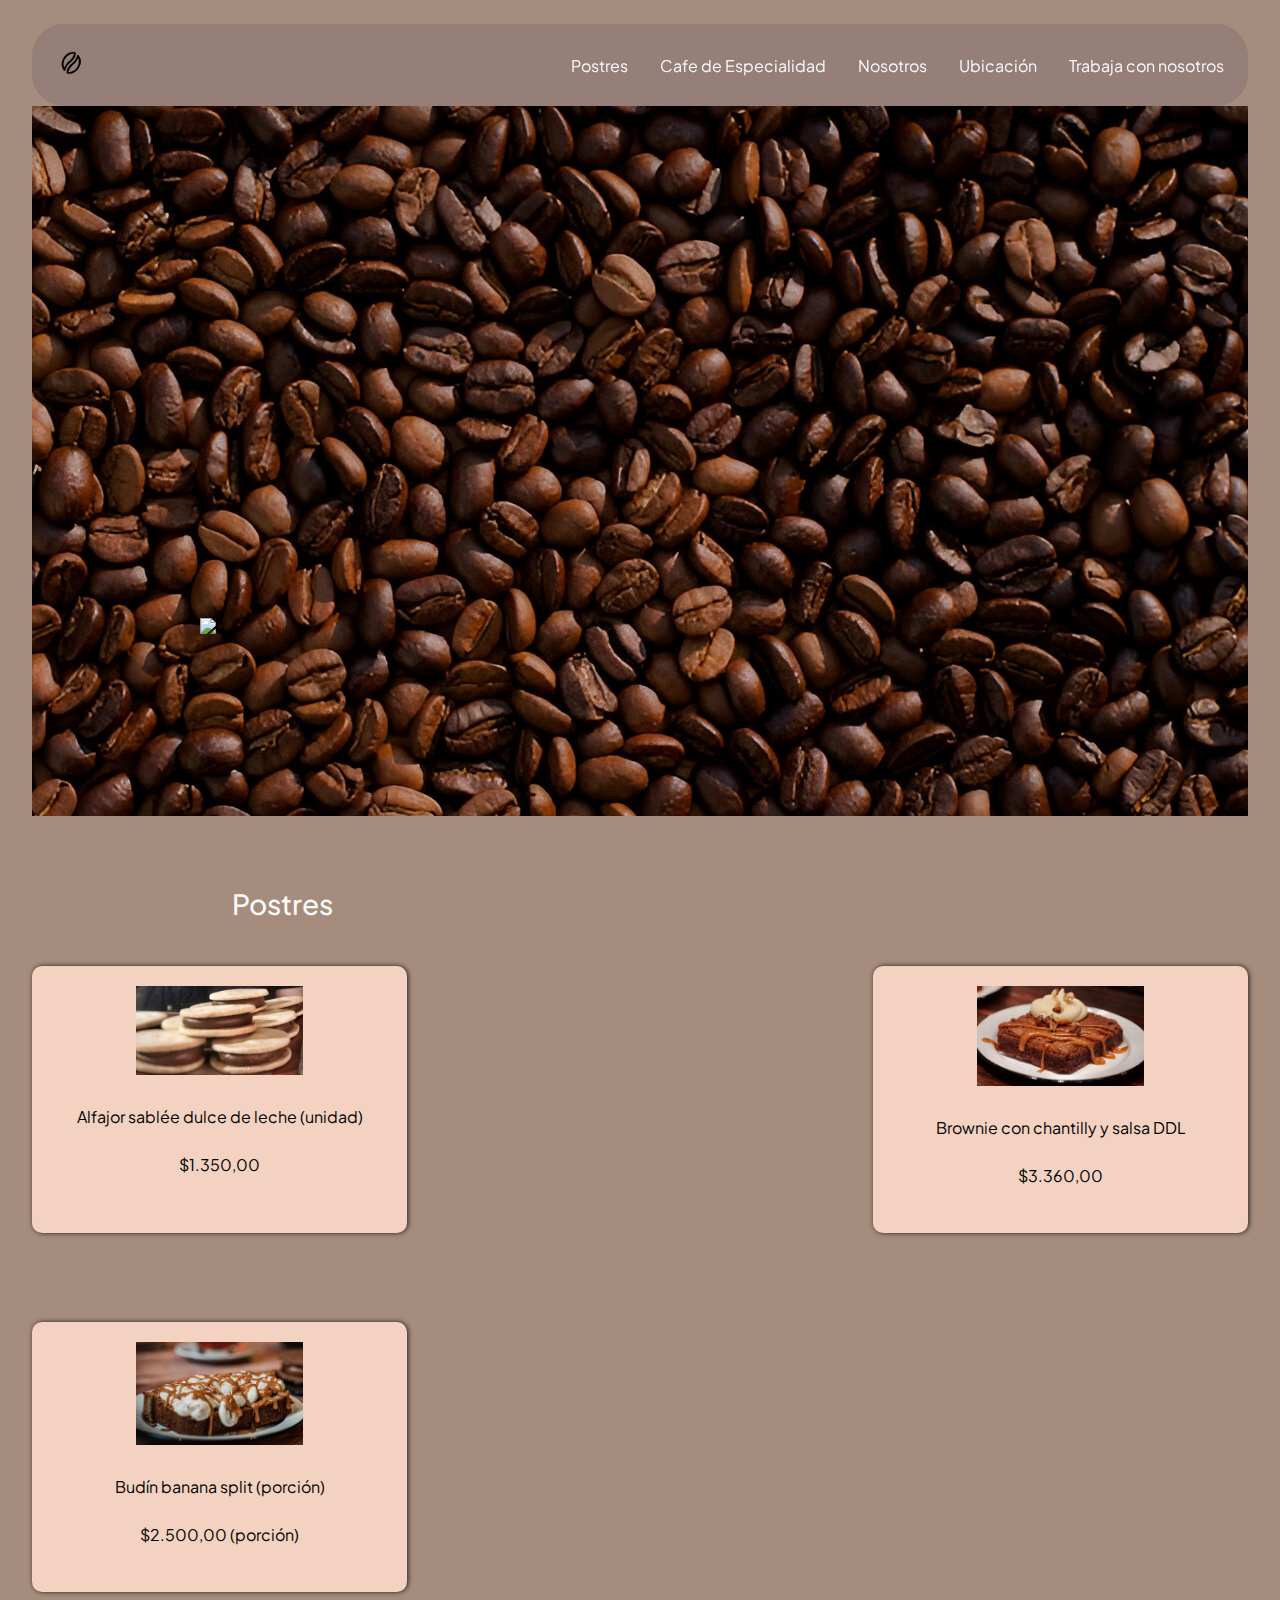
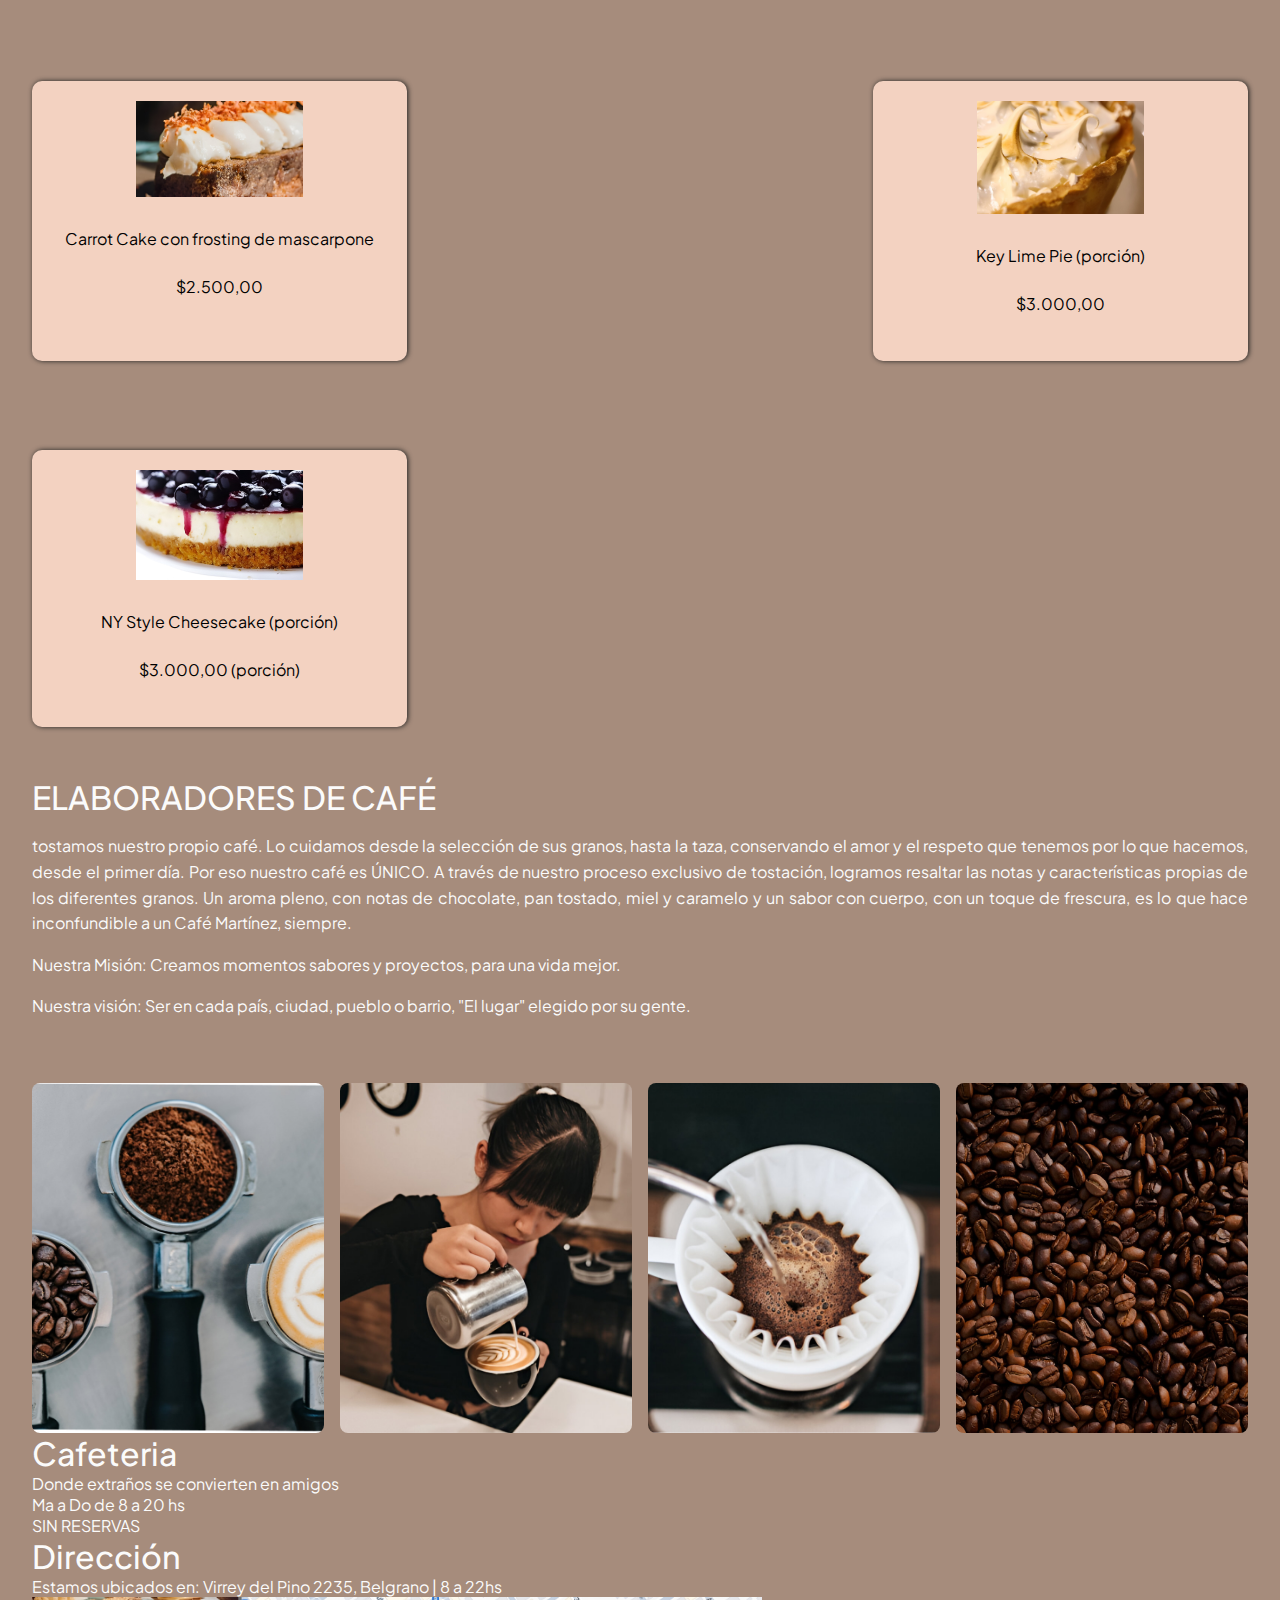
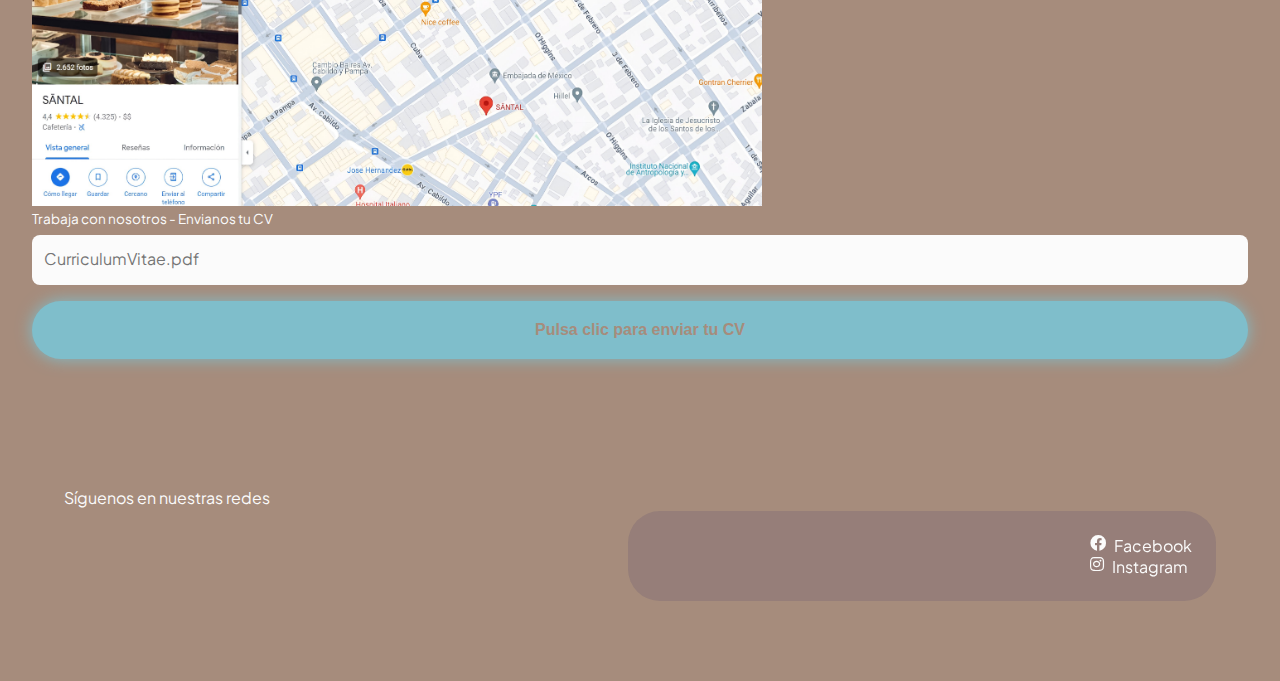
==== index.html @ 3741130a "Carga parcial proyecto Desarrollo I" ====
<!DOCTYPE html>
<html lang="en">

<head>
    <meta charset="UTF-8">
    <title>Santal</title>
    <link rel="stylesheet" href="style.css">
    <link rel="shortcut icon" href="img/coffee-bean.svg" type="imagen/x-icon">
    <link rel="preconnect" href="https://fonts.googleapis.com">
    <link rel="preconnect" href="https://fonts.gstatic.com" crossorigin>
    <link rel="stylesheet" href="https://cdnjs.cloudflare.com/ajax/libs/font-awesome/5.14.0/css/all.min.css">
    <link href="https://fonts.googleapis.com/css2?family=Plus+Jakarta+Sans:ital,wght@0,200..800;1,200..800&display=swap"
        rel="stylesheet">
</head>

<body class="container">
    <nav>
        <h1>
            <figure><a href="#"><img src="./img/coffee-bean30.png" alt="Santal"></a></figure>
        </h1>

        <ul class="navbar">
            <li><a href="#postres">Postres</a></li>
            <li><a href="#cafe">Cafe de Especialidad</a></li>
            <li><a href="#nosotros">Nosotros</a></li>
            <li><a href="#ubicacion">Ubicación</a></li>
            <li><a href="#trabaja_con_nosotros">Trabaja con nosotros</a></li>
        </ul>
    </nav>

    <header id="header">
        <figure><img src="./img/trans_.jpg"></figure>
    </header>



    <section id="postres" class="cafeseccion">
    <article class="text-container">
        <h2>Postres</h2>
    </article>
    <div class="contenedor dflex">
        <article class="card">
            <img src="./img/Alfajor.jpg" alt="Alfajor">
            <p>Alfajor sablée dulce de leche (unidad)</p>
            <p>$1.350,00</p>
        </article>
        <article class="card">
            <img src="./img/Brownie.jpg" alt="Brownie">
            <p>Brownie con chantilly y salsa DDL</p>
            <p>$3.360,00</p>
        </article>
        <article class="card">
            <img src="./img/Budin_banana.jpg" alt="Budin Banana">
            <p>Budín banana split  (porción)</p>
            <p>$2.500,00 (porción)</p>
        </article>
        <div class="contenedor dflex">
            <article class="card">
                <img src="./img/Carrot_Cake.jpg" alt="Carrot Cake">
                <p>Carrot Cake con frosting de mascarpone</p>
                <p>$2.500,00</p>
            </article>
            <article class="card">
                <img src="./img/Lime_Pie.jpg" alt="pie de limon">
                <p>Key Lime Pie  (porción)</p>
                <p>$3.000,00</p>
            </article>
            <article class="card">
                <img src="./img/Cheesecake.jpg" alt="Cheesecake">
                <p>NY Style Cheesecake (porción)</p>
                <p>$3.000,00 (porción)</p>
            </article>
        </div>
    </div>
    </section>

    <section id="nosotros">
        <article class="containerxx">

            <h2>ELABORADORES DE CAFÉ</h2>
            <p> tostamos nuestro propio café.
                Lo cuidamos desde la selección de sus granos, hasta la taza, conservando el amor y el respeto que tenemos por lo que hacemos, desde el primer día. Por eso nuestro café es ÚNICO.
                A través de nuestro proceso exclusivo de tostación, logramos resaltar las notas y características propias de los diferentes granos. Un aroma pleno, con notas de chocolate, pan tostado, miel y caramelo y un sabor con cuerpo, con un toque de frescura, es lo que hace inconfundible a un Café Martínez, siempre.
            </p>
            <p>   
                Nuestra Misión:
                Creamos momentos sabores y proyectos, para una vida mejor.
            </p>  
            <p>
                Nuestra visión:
                Ser en cada país, ciudad, pueblo o barrio, "El lugar" elegido por su gente.
            </p>
        </article>
    </section> 
    <section>
        <div class="carrusel">
            <article class="proy-carrusel">
                <figure><img src="./img/variedades_1.jpg" alt="Filtros de cafe" class="a-imagen"></figure>
            </article>

            <article class="proy-carrusel">
                <figure><img src="./img/cafe_chica_1.jpg" alt="Chica haciendo cafe" class="a-imagen"></figure>
            </article>

            <article class="proy-carrusel">
                <figure><img src="./img/cafe_papel_1.jpg" alt="Filtro de papel para cafe" class="a-imagen"></figure>
            </article>

            <article class="proy-carrusel">
                <figure><img src="./img/Cafe_1.jpg" alt="Cafe" class="a-imagen"></figure>
            </article>
        </div>
    </section>

    <section id="cafe">
        <h2>Cafeteria</h2>
        <div class="scroll-gradient">
            <div class="scroll-wrapper">
                <div class="scroll-text">
                    <p>Donde extraños se convierten en amigos</p>
                    <p>Ma a Do de 8 a 20 hs</p>
                    <p>SIN RESERVAS</p>

                </div>
            </div>
        </div>

    </section>

    <section id="ubicacion">
        <article class="newsletter-content">
            <div class="text-container">
                <h2>Dirección</h2>
                <p>Estamos ubicados en: <span>Virrey del Pino 2235, Belgrano | 8 a 22hs</span> </p>
                <a href="https://www.google.com/maps?q=@-34.5653484,-58.450485" target="_blank"><img src="./img/Ubicacion.jpg" alt="Ubicacion" width="60%" height="40%"></a>
            </div>
        </article>
    </section>

    <section id="trabaja_con_nosotros">
        <article class="newsletter-content">
            <form class="trabaja_con_nosotros">
                <label for="cv">Trabaja con nosotros - Envianos tu CV</label>
                <input id="cv" type="cv" name="cv" placeholder="CurriculumVitae.pdf" required>
                <button class="btn" type="submit">Pulsa clic para enviar tu CV</button>
            </form>
        </article>
    </section>

    <footer>
        <article class="socialnetwork">
            
            <p>Síguenos en nuestras redes</p>

            <nav class="social-media">
                <ul>
                  <li><a href="https://www.facebook.com/santalcafe/"><i class="fab fa-facebook"></i>  Facebook</a></li>
                  <li><a href="https://www.instagram.com/santalcafe/"><i class="fab fa-instagram"></i>  Instagram</a></li>
                </ul>
              </nav>

        </article>

    </footer>

</body>

</html>
---- style.css ----
:root {
    --dark-100: #A68C7C;;
    --white-100: #fbfbfb;
    --cyan-100: #7fbecb;
    --red-100: #ff2606;
    --yellow-100: #f5ed17;

    --bg-color: var(--dark-100);
    --default-color: var(--white-100);
    --primary-action: var(--cyan-100);
    --red-sith: var(--red-100);
    --star-yellow: var(--yellow-100);
}

* {
    box-sizing: border-box;
    margin: 0;
    padding: 0;
}

html {
    scroll-behavior: smooth;
}

a,
li {
    text-decoration: none;
    list-style: none;
    color: var(--default-color);
}

body {
    font-family: "Plus Jakarta Sans", sans-serif;
    font-weight: 400;
    font-size: 16px;
    background: var(--bg-color);
    color: var(--default-color);
}

body.container {
    max-width: 1320px;
    min-width: 1200px;
    margin: auto;
    padding-left: 2rem;
    padding-right: 2rem;
}

h2 {
    font-size: 2rem;
    font-weight: 500;
}

nav {
    display: flex;
    justify-content: space-between;
    align-items: center;
    position: sticky;
    top: 0;
    padding: 1.5rem 1.5rem;
    backdrop-filter: blur(1rem);
    background-color: rgba(7, 6, 100, 0.1);
    margin: 1.5rem 0 0 0;
    z-index: 10;
    border-radius: 2rem;
}

nav h1 {
    font-size: 1rem;
    font-weight: 400;
}

nav li>a:hover {
    color: var(--primary-action);
    text-decoration: underline;
    text-shadow: 0 0 1rem var(--cyan-100);
}

nav li {
    transition: 0.15s ease-in-out;
}

nav li:hover {
    transform: scale(1.12);
}

.navbar {
    display: flex;
    justify-content: center;
    align-items: center;
    gap: 2rem;
}

header figure,
header figure img {
    width: 60%;
}

header figure img {
    margin: 32rem 0rem 8rem 10.5rem;
}

header {
    background-image: url('img/Cafe_1.jpg');
    background-size: cover; 
    background-attachment: fixed;
    background-repeat: no-repeat;
    color: snow;
    padding: 0 0 50px 0;  
}


article.linear-card figure {
    width: fill;
    height: 232px;
}

article.linear-card figure img {
    width: 100%;
    border-radius: 1rem;
}

article.linear-card p {
    font-size: 1.25rem;
    font-weight: 400;
}

.carrusel {
    display: flex;
    flex-direction: row;
    width: 100%;
    height: 350px;
    gap: 1rem;
    margin: 4rem 0rem 0rem 0rem;
}

.proy-carrusel {
    position: relative;
    width: 100%;
    flex: 1px;
    transition: 0.4s ease-in-out;
    border-radius: 0.5rem;
    gap: 1rem;
}

.proy-carrusel:hover {
    flex: 3;
    box-shadow: 0 0 2rem var(--cyan-100);

    .proy-uno {
        opacity: 1;
        bottom: 20%;
        left: 15%;
    }
}

.proy-carrusel figure img.a-imagen {
    width: 100%;
    height: 350px;
    object-fit: cover;
    border-radius: 0.5rem;
}

.proy-carrusel .pj-name {
    content: "";
    position: absolute;
    bottom: 20%;
    left: 15%;
    width: 70%;
    opacity: 0;
    transition: 0.4s ease-in-out;
}

.containerxx {
    display: flex;
    flex-direction: column;
    width: 100%;
    gap: 1rem;
    text-align: justify;
}

@keyframes scroll-text {
    from {
        top: 0;
        transform: translateZ(0) rotateX(20deg);
    }

    to {
        top: -750px;
        transform: translateZ(-400px) rotateX(21deg);
    }
}

.btn {
    display: flex;
    padding: 1.25rem 2rem;
    justify-content: center;
    align-items: center;
    cursor: pointer;

    border-radius: 100px;
    border: none;
    background: var(--primary-action);
    box-shadow: 0 0 1rem 0 var(--primary-action);

    color: var(--dark-100);
    font-size: 1rem;
    font-style: normal;
    font-weight: 600;

    transition: 0.4s ease-in-out;
}

.btn:hover {
    transform: scale(1.12);
}

.trabaja_con_nosotros {
    display: flex;
    flex-direction: column;
    gap: 0.5rem;
}

.trabaja_con_nosotros label {
    font-size: 0.85rem;
}

.trabaja_con_nosotros input {
    border: none;
    border-radius: 0.5rem;
    font-size: 1rem;
    padding: 1rem 2rem 1rem 0.75rem;
    margin-bottom: 0.5rem;
    background-color: var(--default-color);
}

.trabaja_con_nosotros input::placeholder {
    font-family: 'Plus Jakarta Sans', sans-serif;
}

.trabaja_con_nosotros input:focus {
    box-shadow: 0 0 1rem 0 var(--primary-action);
}

.container {
    width: 100%;
    max-width: 600px;
    margin: 0 auto;
    padding-left: 15px;
    padding-right: 15px;
}

.container.flexbox {
    display: flex;
    align-items: center;
    justify-content: space-between;
    padding: 10px 20px;
}

.dflex{
    display: flex;
    justify-content: space-between;
    flex-wrap: wrap;
    gap: 4rem;
    }

footer {
    position: relative;
    display: flex;
    flex-direction: column;
    gap: 2rem;
    margin: 6rem 0rem 3rem 0rem;
    width: 100%;
}

footer img.footer-ship {
    position: absolute;
    z-index: 1;
    width: 50%;
    bottom: -12rem;
    left: 18rem;
}

footer .socialnetwork {
    position: relative;
    display: flex;
    width: 100%;
    padding: 2rem 2rem;
    justify-content: space-between;
}

footer .socialnetwork p {
    width: 100%;
}

footer .socialnetwork .left-line,
footer .socialnetwork .right-line {
    content: "";
    position: absolute;
    width: 50%;
}

footer .socialnetwork .left-line {
    left: -6.5rem;
    top: 0rem;
}

footer .socialnetwork .right-line {
    right: -6.5rem;
    bottom: 0rem;
}

.social-media {
    display: flex;
    gap: 2rem;
    justify-content: flex-end;
    align-items: center;
    width: 100%;
}

.social-media a {
    display: flex;
    gap: 0.5rem;
    transition: 0.15s ease-in-out;
}

.social-media a:hover {
    color: var(--primary-action);
    text-decoration: underline;
    text-shadow: 0 0 1rem var(--cyan-100);
    transform: scale(1.12);
}

footer article.bottom-footer {
    display: flex;
    flex-direction: column;
    justify-content: center;
    align-items: center;

    width: 100%;
    gap: 2rem;
    padding: 2rem;
    border-radius: 1rem;
    backdrop-filter: blur(1rem);
    background-color: rgba(7, 6, 100, 0.1);
}


.copyright-n-navs {
    display: flex;
    width: 100%;
    gap: 16rem;
    align-items: flex-start;
    padding: 2rem;
}

.copyright-n-navs .copyright-text {
    display: flex;
    flex-direction: column;
    gap: 1rem;
}

.copyright-n-navs .navs-container {
    display: flex;
    flex-direction: column;
    gap: 1rem;
}

.navs-container p {
    font-size: 1.25rem;
    font-weight: 700;
}

.navs-container .navs {
    display: flex;
    gap: 2rem;
}

.navs ul {
    display: flex;
    flex-direction: column;
    gap: 1rem;
}

.navs ul li {
    transition: 0.15s ease-in-out;
}

.navs ul li>a:hover {
    color: var(--primary-action);
    text-decoration: underline;
    text-shadow: 0 0 1rem var(--cyan-100);
}

.navs ul li:hover {
    transform: scale(1.12);
    cursor: pointer;
}

.cafeseccion { 
    /* color: black; */
    padding:50px  0;
    gap: 2rem;
}

.cafeseccion h2 {
    font-size: 28px;
    width: 100%;
    text-align: center;
}

.cafeseccion .introduccion {
    font-size: 21px;
    margin: 5px;
    width: 100%;
    text-align: center;
}

.cafeseccion article {
    width: 500px;    
    padding: 20px;
}

.cafeseccion article img {
width: 50%;
}

.cafeseccion article p {
margin: 27px 0;
}

article.card {
    background-color: #f3d2c1;
    color: black;
    border-radius: 10px;
    width: 375px;
    margin-top: 25px;
    box-shadow: 1px 0px 5px  #212121;
    text-align: center;
    image-orientation: center;
    }

    #nosotros p {
        line-height: 1.6; 
    }
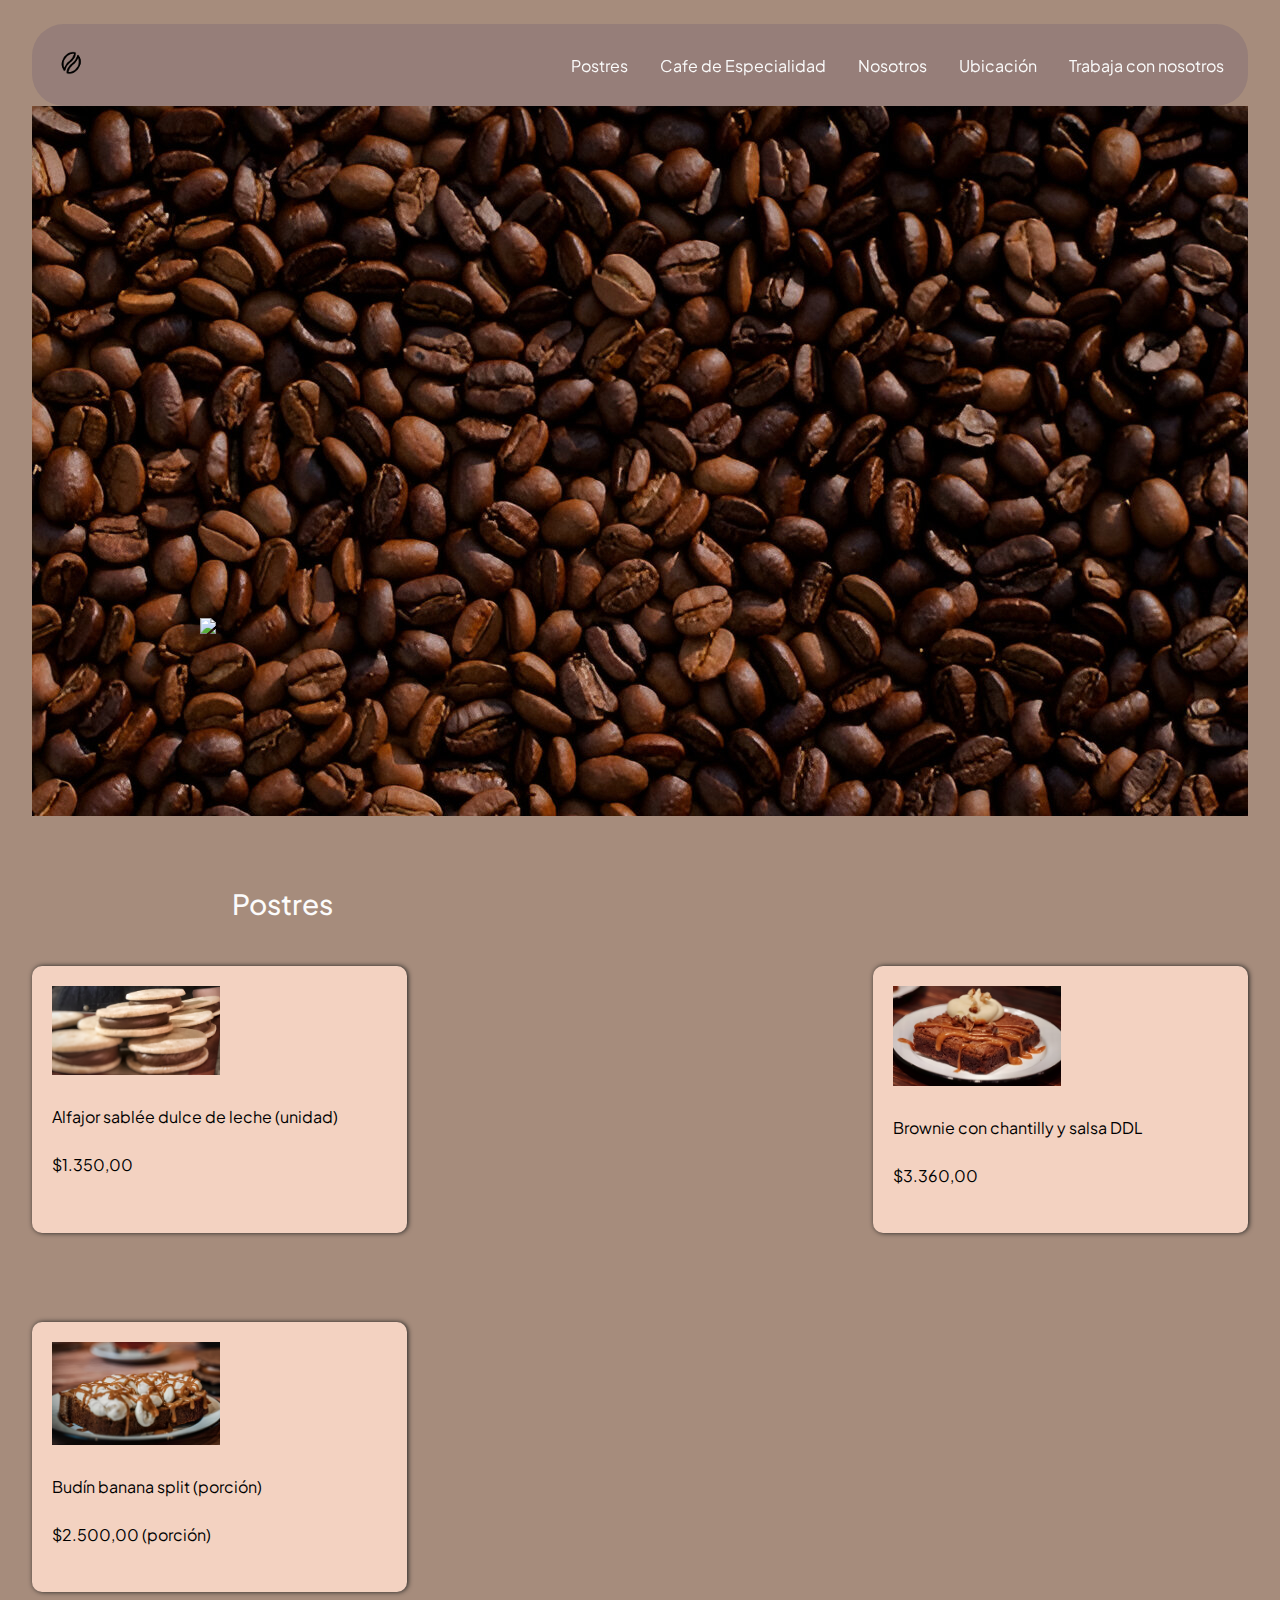
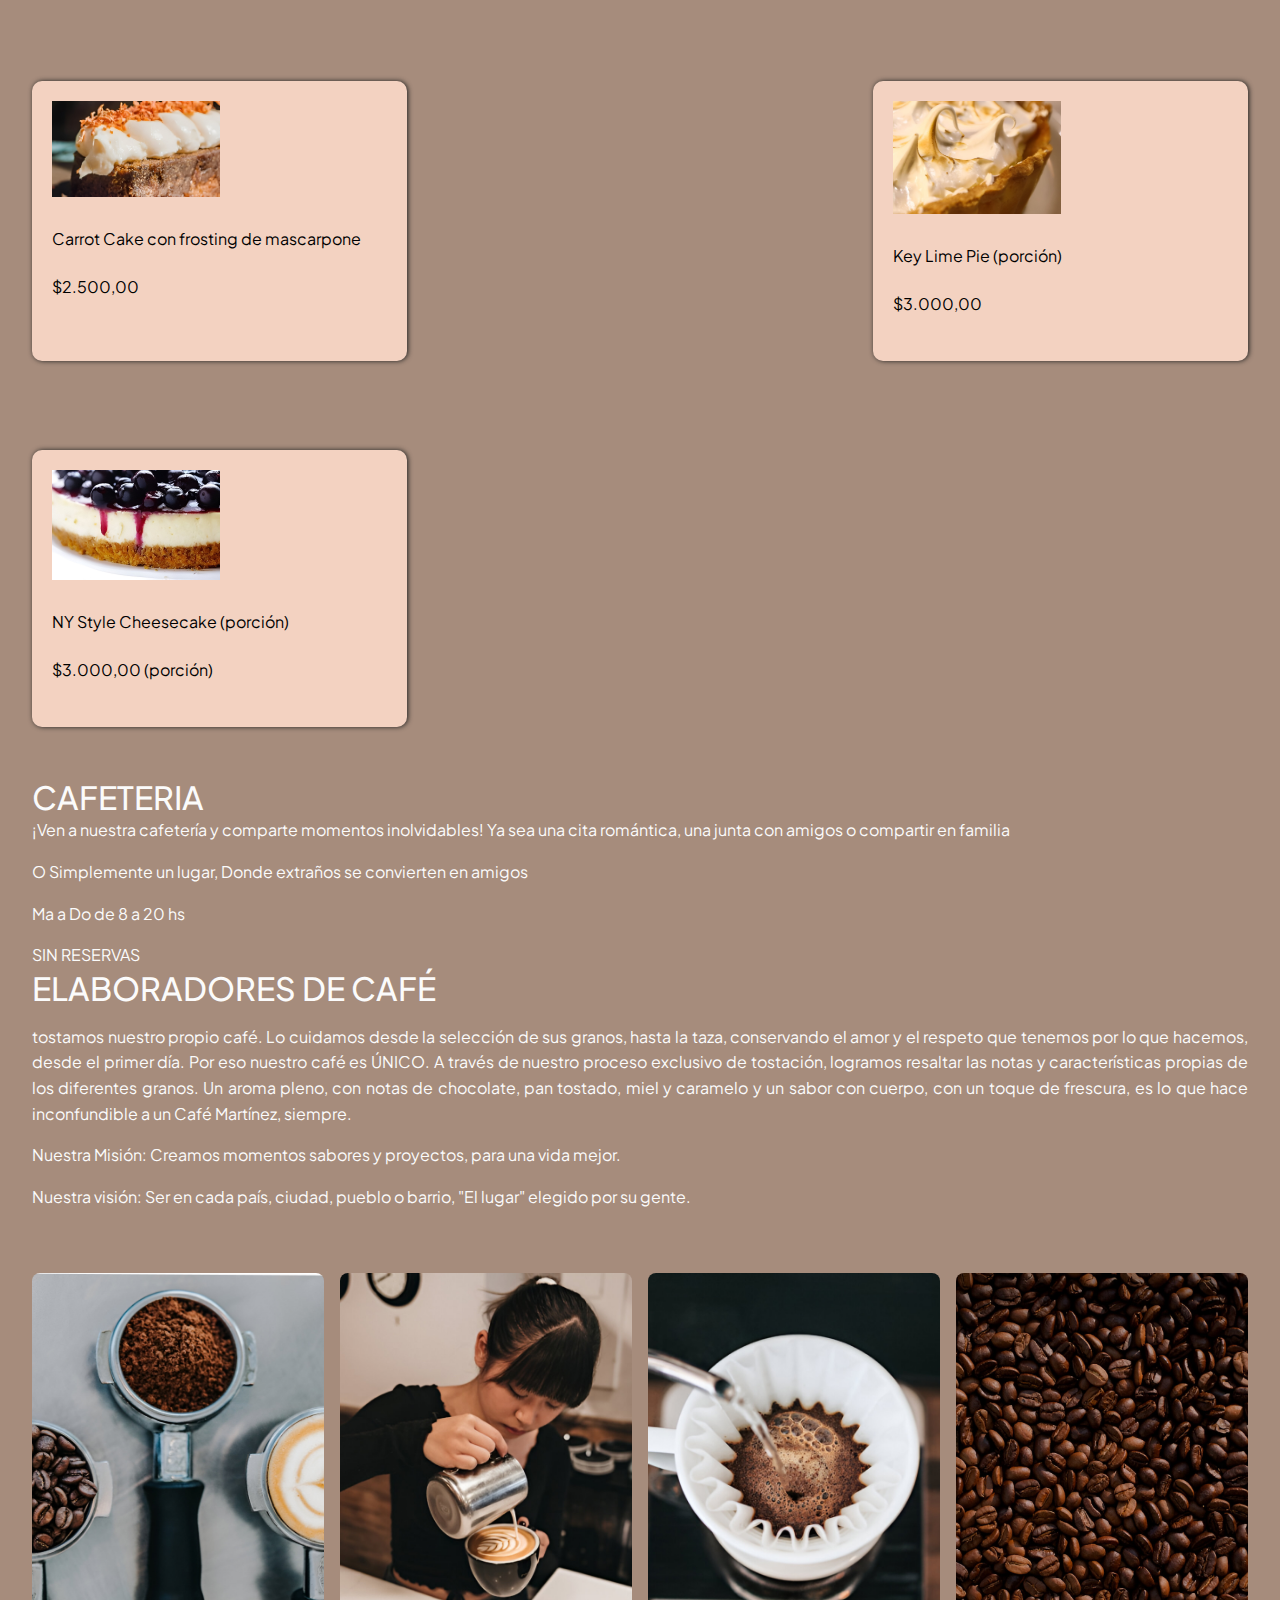
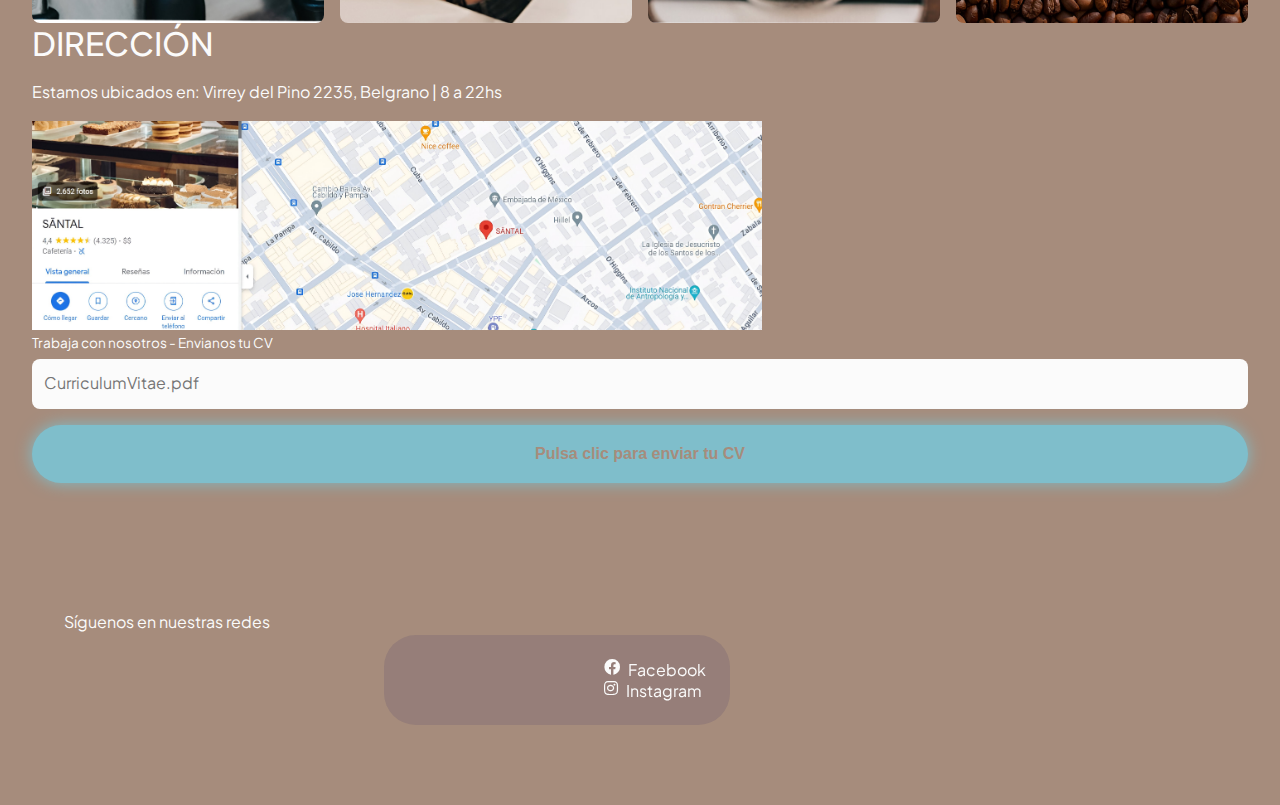
==== commit edc2db02: "Carga proyecto Desarrollo I" ====
--- a/index.html
+++ b/index.html
@@ -74,6 +74,22 @@
     </div>
     </section>
 
+    <section id="cafe">
+        <h2>CAFETERIA</h2>
+        <div class="containerxx">
+            <!-- <div class="text-container">
+            <div class="scroll-wrapper">
+                <div class="scroll-text"> -->
+                    <p>¡Ven a nuestra cafetería y comparte momentos inolvidables! Ya sea una cita romántica, una junta con amigos o compartir en familia</p>
+                    <p>O Simplemente un lugar, Donde extraños se convierten en amigos</p>
+                    <p>Ma a Do de 8 a 20 hs</p>
+                    <p>SIN RESERVAS</p>
+<!-- 
+                </div>
+            </div> -->
+        </div>
+    </section>
+
     <section id="nosotros">
         <article class="containerxx">
 
@@ -112,25 +128,11 @@
         </div>
     </section>
 
-    <section id="cafe">
-        <h2>Cafeteria</h2>
-        <div class="scroll-gradient">
-            <div class="scroll-wrapper">
-                <div class="scroll-text">
-                    <p>Donde extraños se convierten en amigos</p>
-                    <p>Ma a Do de 8 a 20 hs</p>
-                    <p>SIN RESERVAS</p>
-
-                </div>
-            </div>
-        </div>
-
-    </section>
-
     <section id="ubicacion">
         <article class="newsletter-content">
-            <div class="text-container">
-                <h2>Dirección</h2>
+            <!-- <div class="text-container"> -->
+            <div class="containerxx">
+                <h2>DIRECCIÓN</h2>
                 <p>Estamos ubicados en: <span>Virrey del Pino 2235, Belgrano | 8 a 22hs</span> </p>
                 <a href="https://www.google.com/maps?q=@-34.5653484,-58.450485" target="_blank"><img src="./img/Ubicacion.jpg" alt="Ubicacion" width="60%" height="40%"></a>
             </div>
@@ -148,21 +150,16 @@
     </section>
 
     <footer>
-        <article class="socialnetwork">
-            
+        <article class="socialnetwork">       
             <p>Síguenos en nuestras redes</p>
-
             <nav class="social-media">
                 <ul>
                   <li><a href="https://www.facebook.com/santalcafe/"><i class="fab fa-facebook"></i>  Facebook</a></li>
                   <li><a href="https://www.instagram.com/santalcafe/"><i class="fab fa-instagram"></i>  Instagram</a></li>
                 </ul>
-              </nav>
-
+            </nav>
         </article>
-
     </footer>
-
 </body>
 
 </html>--- a/style.css
+++ b/style.css
@@ -284,7 +284,7 @@
 footer .socialnetwork {
     position: relative;
     display: flex;
-    width: 100%;
+    width: 60%;
     padding: 2rem 2rem;
     justify-content: space-between;
 }
@@ -436,11 +436,23 @@
     width: 375px;
     margin-top: 25px;
     box-shadow: 1px 0px 5px  #212121;
-    text-align: center;
-    image-orientation: center;
+    text-align: left;
+    image-orientation: left;
+    /* text-align: center;
+    image-orientation: center; */
     }
 
     #nosotros p {
         line-height: 1.6; 
     }
 
+    #ubicacion p {
+        line-height: 1.6;
+
+    }
+
+    #cafe p {
+        line-height: 1.6;
+
+    }
+
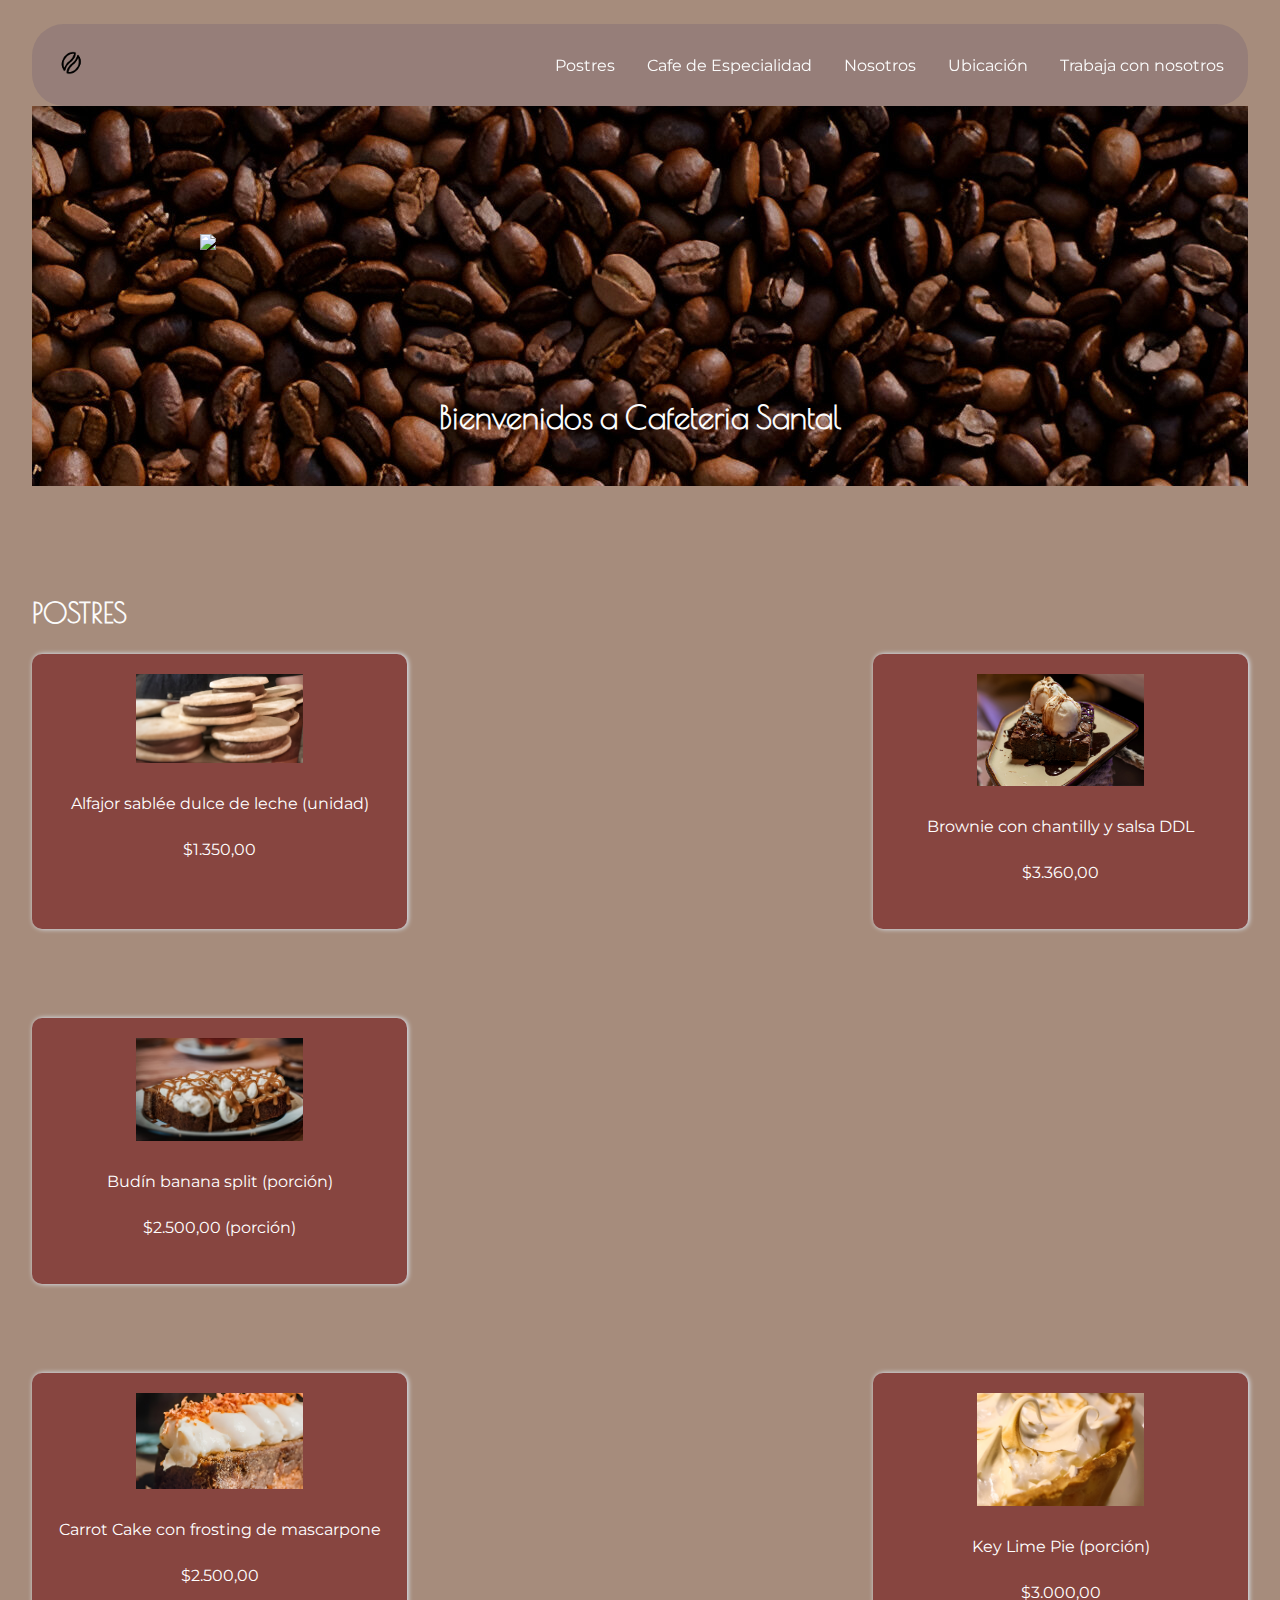
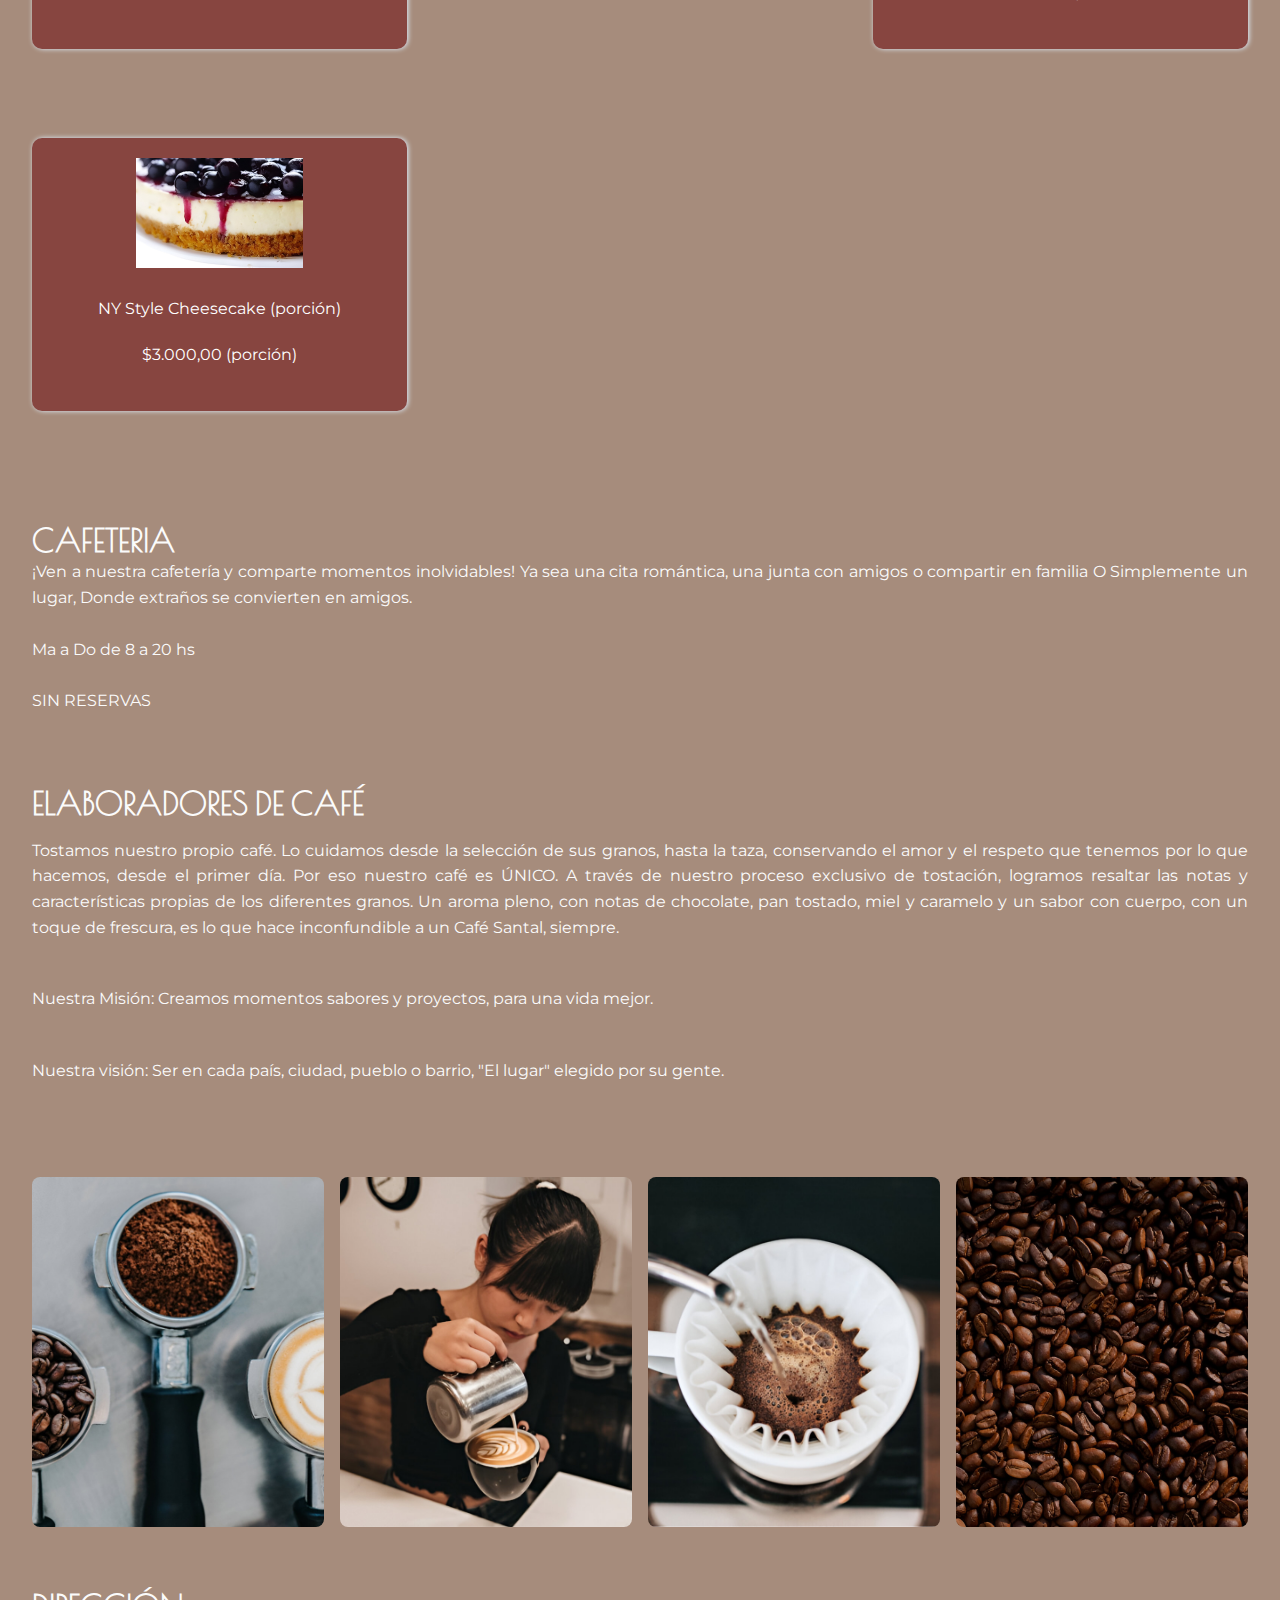
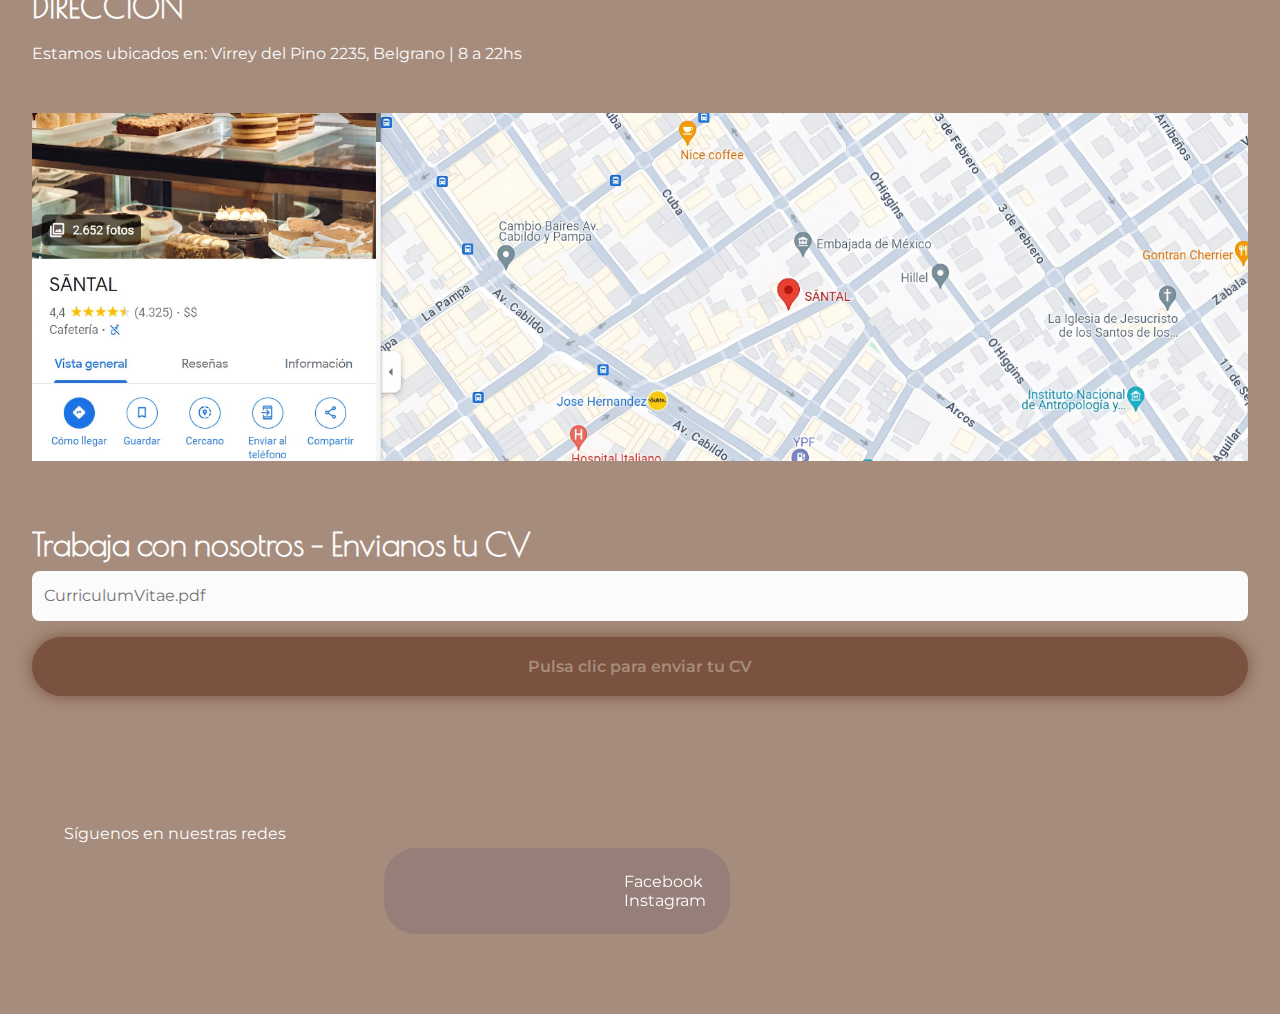
==== commit 6bf6953d: "Carga proyecto Desarrollo I" ====
--- a/index.html
+++ b/index.html
@@ -7,17 +7,18 @@
     <link rel="stylesheet" href="style.css">
     <link rel="shortcut icon" href="img/coffee-bean.svg" type="imagen/x-icon">
     <link rel="preconnect" href="https://fonts.googleapis.com">
-    <link rel="preconnect" href="https://fonts.gstatic.com" crossorigin>
-    <link rel="stylesheet" href="https://cdnjs.cloudflare.com/ajax/libs/font-awesome/5.14.0/css/all.min.css">
-    <link href="https://fonts.googleapis.com/css2?family=Plus+Jakarta+Sans:ital,wght@0,200..800;1,200..800&display=swap"
-        rel="stylesheet">
+    <!--<link rel="preconnect" href="https://fonts.gstatic.com" crossorigin>-->
+    <!--<link rel="stylesheet" href="https://cdnjs.cloudflare.com/ajax/libs/font-awesome/5.14.0/css/all.min.css">-->
+    <!--<link href="<link rel="preconnect" href="https://fonts.googleapis.com">-->
+    <!--<link rel="preconnect" href="https://fonts.gstatic.com" crossorigin>-->
+    <link href="https://fonts.googleapis.com/css2?family=Montserrat:ital,wght@0,100..900;1,100..900&family=Poiret+One&display=swap" rel="stylesheet">
 </head>
 
 <body class="container">
     <nav>
-        <h1>
+        <!-- <h1> -->
             <figure><a href="#"><img src="./img/coffee-bean30.png" alt="Santal"></a></figure>
-        </h1>
+        <!-- </h1> -->
 
         <ul class="navbar">
             <li><a href="#postres">Postres</a></li>
@@ -29,23 +30,27 @@
     </nav>
 
     <header id="header">
-        <figure><img src="./img/trans_.jpg"></figure>
+        <div id=inicio class="containerxx">
+
+            <figure><img src="./img/trans_.jpg"></figure>
+
+            <h1>Bienvenidos a Cafeteria Santal</h1>
+        </div>
+
     </header>
 
 
 
     <section id="postres" class="cafeseccion">
-    <article class="text-container">
-        <h2>Postres</h2>
-    </article>
-    <div class="contenedor dflex">
+        <h2>POSTRES</h2>
+    <div class="dflex">
         <article class="card">
             <img src="./img/Alfajor.jpg" alt="Alfajor">
             <p>Alfajor sablée dulce de leche (unidad)</p>
             <p>$1.350,00</p>
         </article>
         <article class="card">
-            <img src="./img/Brownie.jpg" alt="Brownie">
+            <img src="./img/Brownie_1.jpg" alt="Brownie">
             <p>Brownie con chantilly y salsa DDL</p>
             <p>$3.360,00</p>
         </article>
@@ -54,7 +59,7 @@
             <p>Budín banana split  (porción)</p>
             <p>$2.500,00 (porción)</p>
         </article>
-        <div class="contenedor dflex">
+        <div class="dflex">
             <article class="card">
                 <img src="./img/Carrot_Cake.jpg" alt="Carrot Cake">
                 <p>Carrot Cake con frosting de mascarpone</p>
@@ -80,8 +85,8 @@
             <!-- <div class="text-container">
             <div class="scroll-wrapper">
                 <div class="scroll-text"> -->
-                    <p>¡Ven a nuestra cafetería y comparte momentos inolvidables! Ya sea una cita romántica, una junta con amigos o compartir en familia</p>
-                    <p>O Simplemente un lugar, Donde extraños se convierten en amigos</p>
+                    <p>¡Ven a nuestra cafetería y comparte momentos inolvidables! Ya sea una cita romántica, una junta con amigos o compartir en familia
+                    O Simplemente un lugar, Donde extraños se convierten en amigos.</p>
                     <p>Ma a Do de 8 a 20 hs</p>
                     <p>SIN RESERVAS</p>
 <!-- 
@@ -94,9 +99,9 @@
         <article class="containerxx">
 
             <h2>ELABORADORES DE CAFÉ</h2>
-            <p> tostamos nuestro propio café.
+            <p> Tostamos nuestro propio café.
                 Lo cuidamos desde la selección de sus granos, hasta la taza, conservando el amor y el respeto que tenemos por lo que hacemos, desde el primer día. Por eso nuestro café es ÚNICO.
-                A través de nuestro proceso exclusivo de tostación, logramos resaltar las notas y características propias de los diferentes granos. Un aroma pleno, con notas de chocolate, pan tostado, miel y caramelo y un sabor con cuerpo, con un toque de frescura, es lo que hace inconfundible a un Café Martínez, siempre.
+                A través de nuestro proceso exclusivo de tostación, logramos resaltar las notas y características propias de los diferentes granos. Un aroma pleno, con notas de chocolate, pan tostado, miel y caramelo y un sabor con cuerpo, con un toque de frescura, es lo que hace inconfundible a un Café Santal, siempre.
             </p>
             <p>   
                 Nuestra Misión:
@@ -129,20 +134,21 @@
     </section>
 
     <section id="ubicacion">
-        <article class="newsletter-content">
+        <!-- <article class="newsletter-content"> -->
+        <article class="containerxx">
             <!-- <div class="text-container"> -->
             <div class="containerxx">
                 <h2>DIRECCIÓN</h2>
                 <p>Estamos ubicados en: <span>Virrey del Pino 2235, Belgrano | 8 a 22hs</span> </p>
-                <a href="https://www.google.com/maps?q=@-34.5653484,-58.450485" target="_blank"><img src="./img/Ubicacion.jpg" alt="Ubicacion" width="60%" height="40%"></a>
+                <a href="https://www.google.com/maps?q=@-34.5653484,-58.450485" target="_blank"><img src="./img/Ubicacion.jpg" alt="Ubicacion" width="100%" height="100%"></a>
             </div>
         </article>
     </section>
 
     <section id="trabaja_con_nosotros">
-        <article class="newsletter-content">
+        <article class="containerxx">
             <form class="trabaja_con_nosotros">
-                <label for="cv">Trabaja con nosotros - Envianos tu CV</label>
+                <h2>Trabaja con nosotros - Envianos tu CV</h2>
                 <input id="cv" type="cv" name="cv" placeholder="CurriculumVitae.pdf" required>
                 <button class="btn" type="submit">Pulsa clic para enviar tu CV</button>
             </form>
--- a/style.css
+++ b/style.css
@@ -2,7 +2,7 @@
 :root {
     --dark-100: #A68C7C;;
     --white-100: #fbfbfb;
-    --cyan-100: #7fbecb;
+    --cyan-100: #7A523F;
     --red-100: #ff2606;
     --yellow-100: #f5ed17;
 
@@ -31,11 +31,22 @@
 }
 
 body {
-    font-family: "Plus Jakarta Sans", sans-serif;
+    font-family: "Montserrat", Montserrat;
     font-weight: 400;
     font-size: 16px;
     background: var(--bg-color);
     color: var(--default-color);
+    font-style: normal;
+    font-optical-sizing: auto;
+}
+
+
+h1{
+    font-family: "Poiret One", Poiret One;
+    font-weight: bolder;
+    text-align: center;
+    /* margin-top: 30px; */
+
 }
 
 body.container {
@@ -47,8 +58,10 @@
 }
 
 h2 {
+    font-family: "Poiret One", Poiret One;
     font-size: 2rem;
-    font-weight: 500;
+    font-weight: bold;
+    margin-top: 60px;
 }
 
 nav {
@@ -93,11 +106,11 @@
 
 header figure,
 header figure img {
-    width: 60%;
+    width: 40%;
 }
 
 header figure img {
-    margin: 32rem 0rem 8rem 10.5rem;
+    margin: 8rem 0rem 8rem 10.5rem;
 }
 
 header {
@@ -105,24 +118,24 @@
     background-size: cover; 
     background-attachment: fixed;
     background-repeat: no-repeat;
-    color: snow;
     padding: 0 0 50px 0;  
 }
 
 
-article.linear-card figure {
+article.card figure {
     width: fill;
     height: 232px;
 }
 
-article.linear-card figure img {
+article.card figure img {
     width: 100%;
     border-radius: 1rem;
 }
 
-article.linear-card p {
-    font-size: 1.25rem;
+article.card p {
+    font-size: 1rem;
     font-weight: 400;
+    font-family: "Montserrat", Montserrat;
 }
 
 .carrusel {
@@ -209,6 +222,7 @@
     font-weight: 600;
 
     transition: 0.4s ease-in-out;
+    font-family: "Montserrat", Montserrat;
 }
 
 .btn:hover {
@@ -235,7 +249,7 @@
 }
 
 .trabaja_con_nosotros input::placeholder {
-    font-family: 'Plus Jakarta Sans', sans-serif;
+    font-family: "Montserrat", Montserrat;
 }
 
 .trabaja_con_nosotros input:focus {
@@ -406,7 +420,7 @@
 .cafeseccion h2 {
     font-size: 28px;
     width: 100%;
-    text-align: center;
+    text-align: left;
 }
 
 .cafeseccion .introduccion {
@@ -430,29 +444,50 @@
 }
 
 article.card {
-    background-color: #f3d2c1;
-    color: black;
+    background-color: #874540;
+    color: white;
     border-radius: 10px;
     width: 375px;
     margin-top: 25px;
-    box-shadow: 1px 0px 5px  #212121;
-    text-align: left;
-    image-orientation: left;
-    /* text-align: center;
-    image-orientation: center; */
+    box-shadow: 1px 0px 5px  #E0EFFF;
+    text-align: center;
+    image-orientation: center;
     }
 
     #nosotros p {
         line-height: 1.6; 
+        margin-bottom: 30px;
     }
 
     #ubicacion p {
         line-height: 1.6;
+        margin-bottom: 30px;
+        /* margin-top: 30px;    */
 
     }
 
     #cafe p {
         line-height: 1.6;
-
-    }
-
+        margin-bottom: 10px;
+    }
+
+    #trabaja_con_nosotros label {
+        line-height: 1.6;
+        margin-bottom: 10px;  
+        margin-top: 30px;      
+    }
+    .ppal {
+        font-family: 'KoHo';
+        display: block;
+        margin: 0 auto;
+        width: 150px;
+        background-color: #fff3ec;
+        /* Color de fondo del botón */
+        color: black;
+        text-decoration: none;
+        padding: 15px 30px;
+        /* Ajusta el relleno del botón según sea necesario */
+        border-radius: 5px;
+        text-align: center;
+    }
+
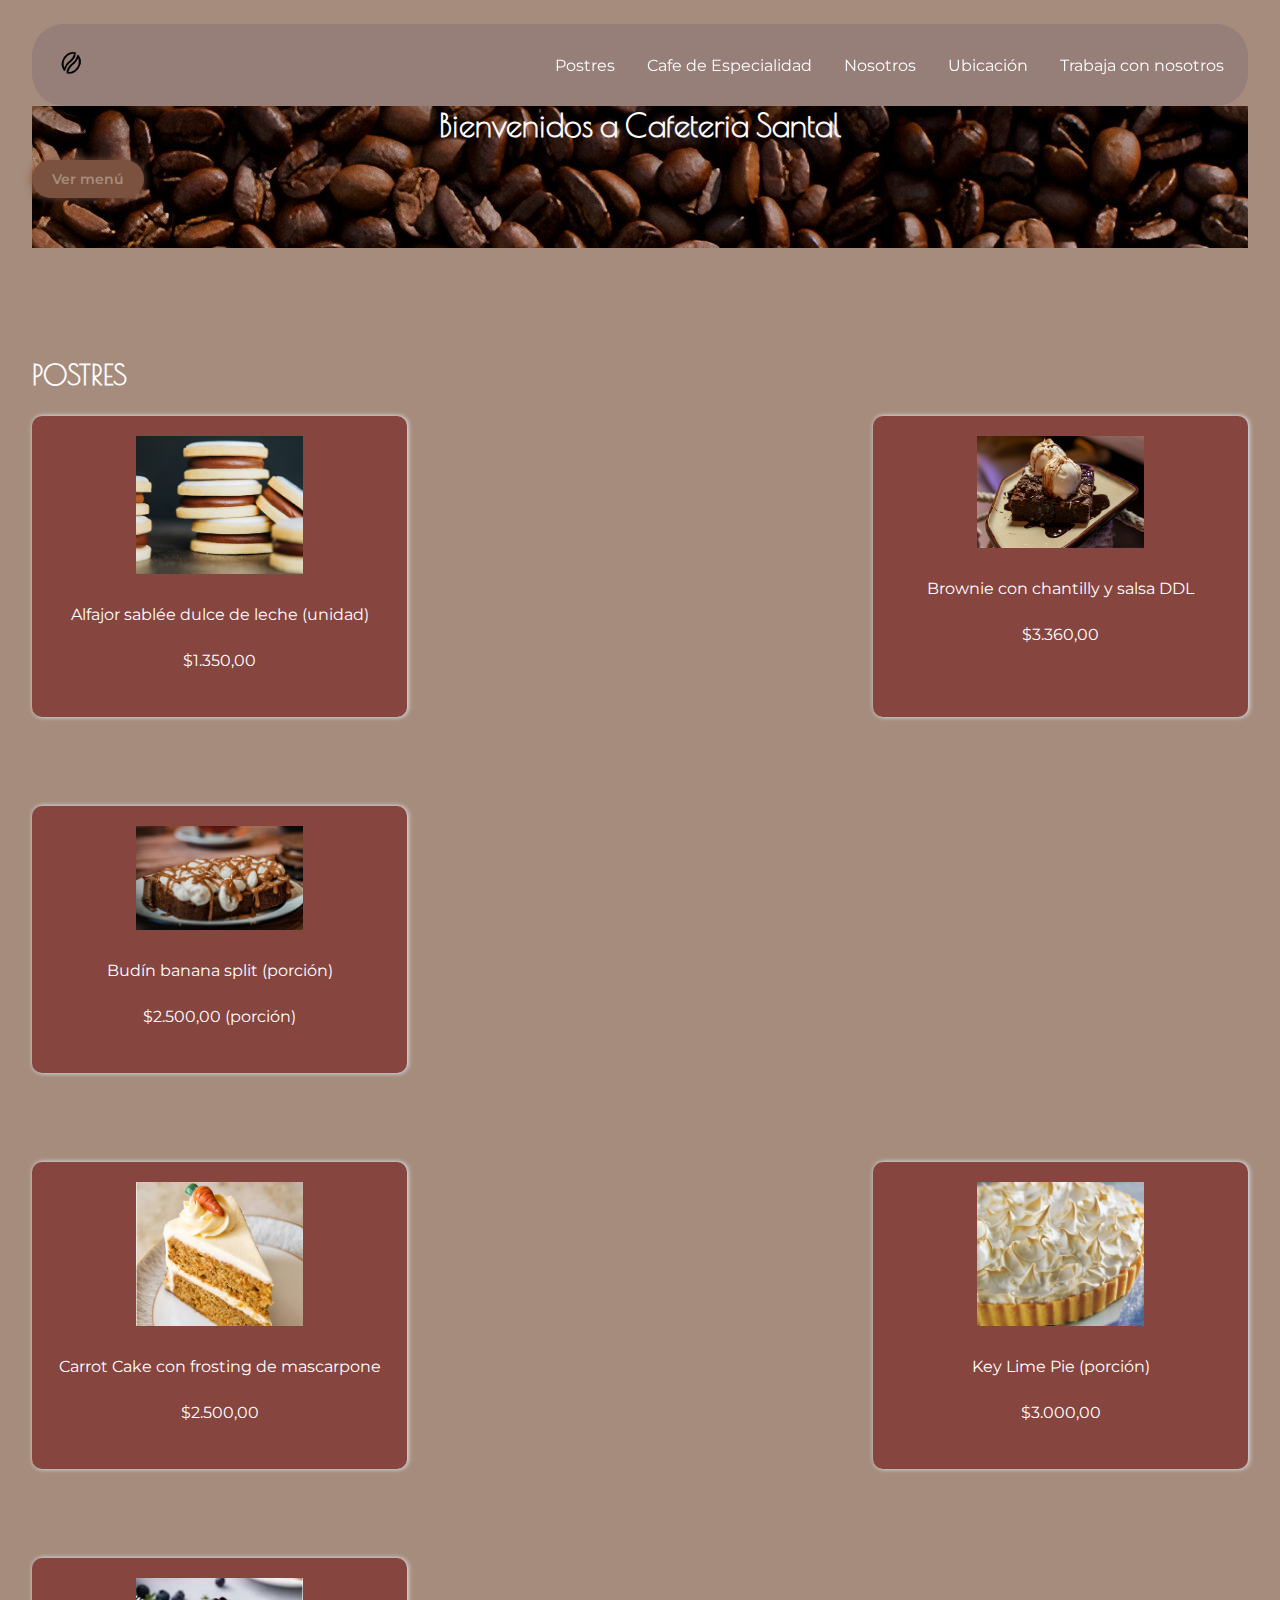
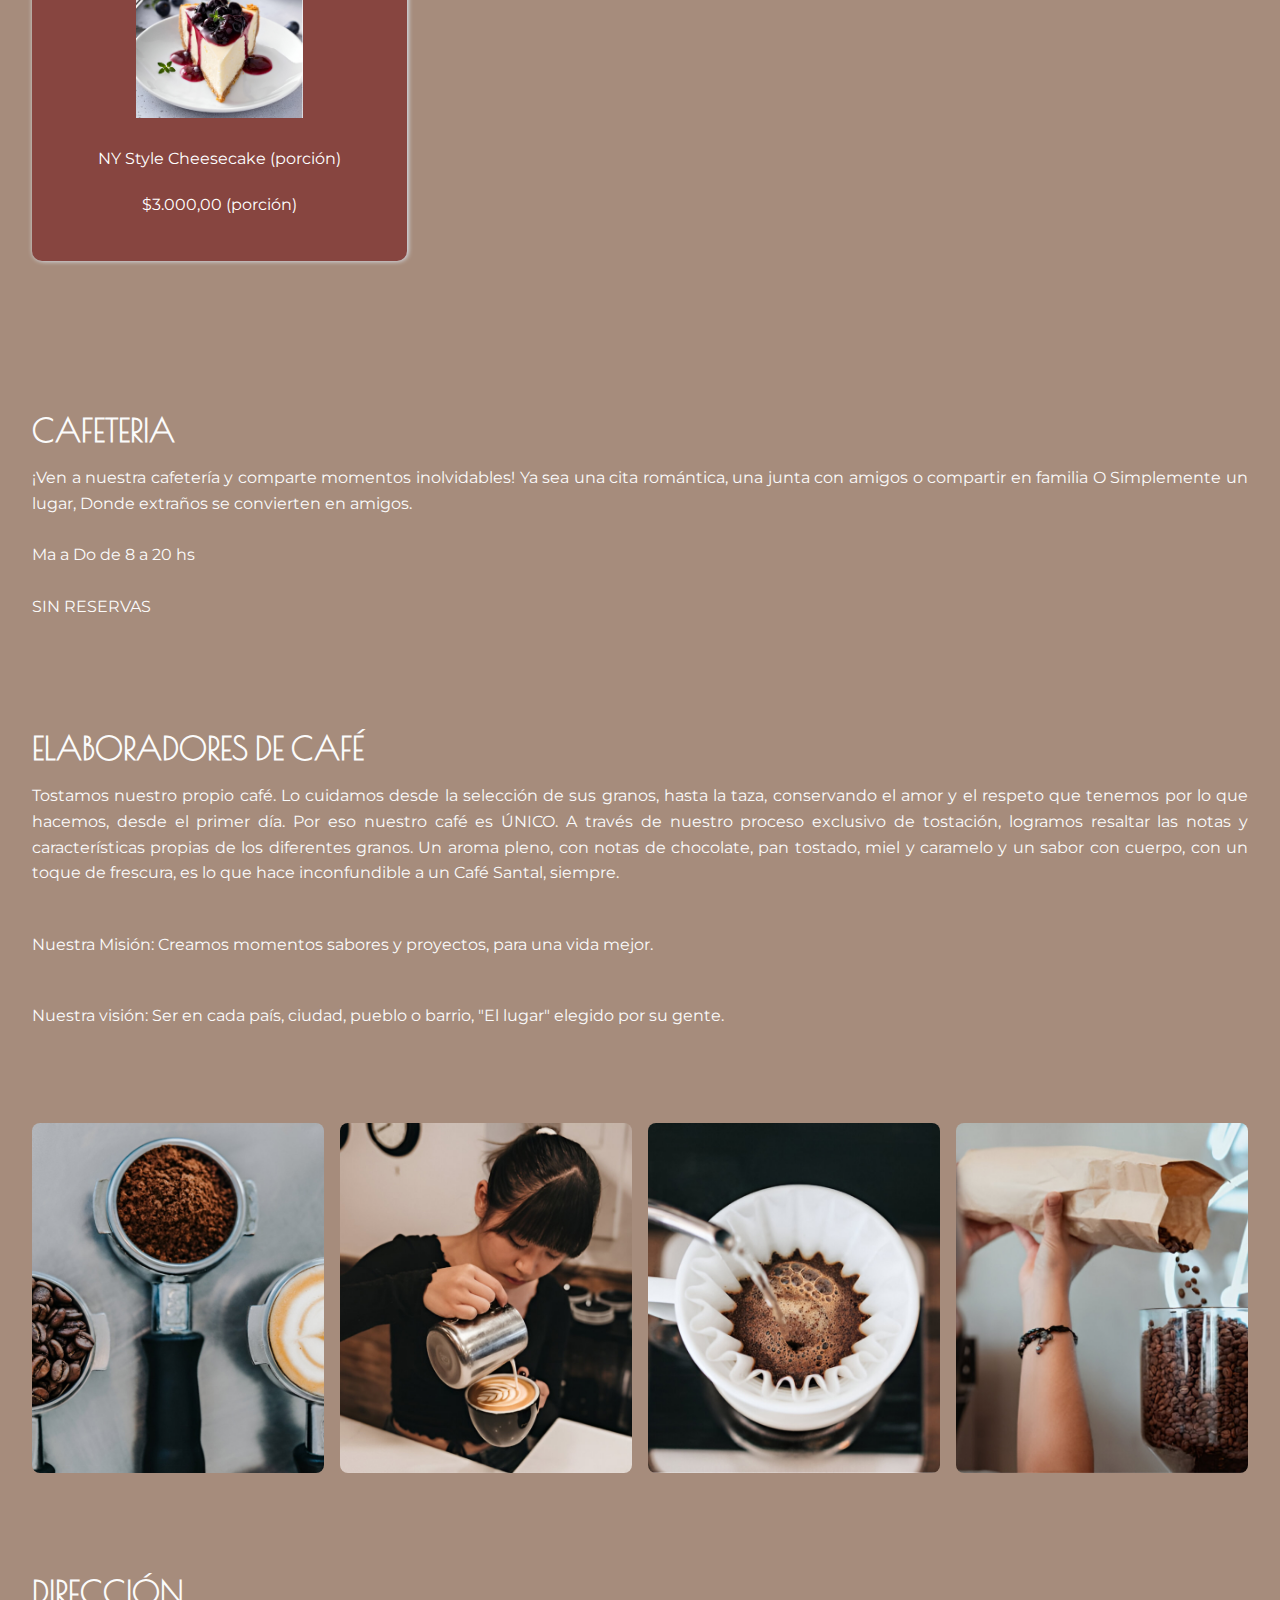
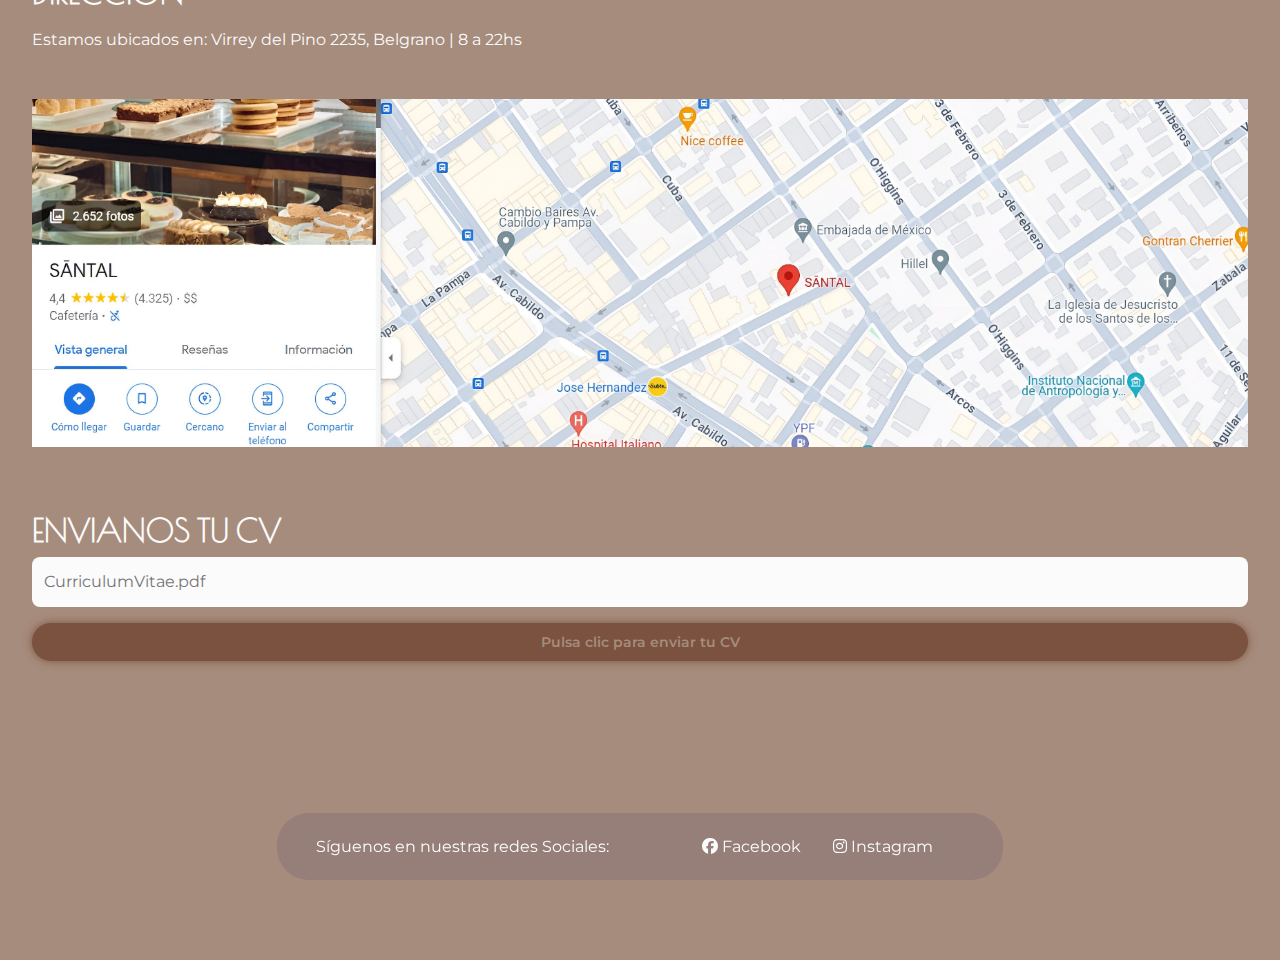
==== commit 5b61a2e4: "Carga proyecto Desarrollo I" ====
--- a/index.html
+++ b/index.html
@@ -6,20 +6,13 @@
     <title>Santal</title>
     <link rel="stylesheet" href="style.css">
     <link rel="shortcut icon" href="img/coffee-bean.svg" type="imagen/x-icon">
-    <link rel="preconnect" href="https://fonts.googleapis.com">
-    <!--<link rel="preconnect" href="https://fonts.gstatic.com" crossorigin>-->
-    <!--<link rel="stylesheet" href="https://cdnjs.cloudflare.com/ajax/libs/font-awesome/5.14.0/css/all.min.css">-->
-    <!--<link href="<link rel="preconnect" href="https://fonts.googleapis.com">-->
-    <!--<link rel="preconnect" href="https://fonts.gstatic.com" crossorigin>-->
     <link href="https://fonts.googleapis.com/css2?family=Montserrat:ital,wght@0,100..900;1,100..900&family=Poiret+One&display=swap" rel="stylesheet">
+    <link rel="stylesheet" href="https://cdnjs.cloudflare.com/ajax/libs/font-awesome/6.1.1/css/all.min.css">
 </head>
 
 <body class="container">
     <nav>
-        <!-- <h1> -->
             <figure><a href="#"><img src="./img/coffee-bean30.png" alt="Santal"></a></figure>
-        <!-- </h1> -->
-
         <ul class="navbar">
             <li><a href="#postres">Postres</a></li>
             <li><a href="#cafe">Cafe de Especialidad</a></li>
@@ -31,15 +24,10 @@
 
     <header id="header">
         <div id=inicio class="containerxx">
-
-            <figure><img src="./img/trans_.jpg"></figure>
-
             <h1>Bienvenidos a Cafeteria Santal</h1>
+            <figure><a href="./img/Santal_Virrey_del_Pino.pdf" class="boton">Ver menú</a></figure> 
         </div>
-
     </header>
-
-
 
     <section id="postres" class="cafeseccion">
         <h2>POSTRES</h2>
@@ -80,25 +68,20 @@
     </section>
 
     <section id="cafe">
-        <h2>CAFETERIA</h2>
         <div class="containerxx">
-            <!-- <div class="text-container">
-            <div class="scroll-wrapper">
-                <div class="scroll-text"> -->
+            <h3>CAFETERIA</h3>
                     <p>¡Ven a nuestra cafetería y comparte momentos inolvidables! Ya sea una cita romántica, una junta con amigos o compartir en familia
                     O Simplemente un lugar, Donde extraños se convierten en amigos.</p>
                     <p>Ma a Do de 8 a 20 hs</p>
                     <p>SIN RESERVAS</p>
-<!-- 
                 </div>
-            </div> -->
+            </div> 
         </div>
     </section>
 
     <section id="nosotros">
         <article class="containerxx">
-
-            <h2>ELABORADORES DE CAFÉ</h2>
+            <h3>ELABORADORES DE CAFÉ</h3>
             <p> Tostamos nuestro propio café.
                 Lo cuidamos desde la selección de sus granos, hasta la taza, conservando el amor y el respeto que tenemos por lo que hacemos, desde el primer día. Por eso nuestro café es ÚNICO.
                 A través de nuestro proceso exclusivo de tostación, logramos resaltar las notas y características propias de los diferentes granos. Un aroma pleno, con notas de chocolate, pan tostado, miel y caramelo y un sabor con cuerpo, con un toque de frescura, es lo que hace inconfundible a un Café Santal, siempre.
@@ -128,17 +111,15 @@
             </article>
 
             <article class="proy-carrusel">
-                <figure><img src="./img/Cafe_1.jpg" alt="Cafe" class="a-imagen"></figure>
+                <figure><img src="./img/proceso_cafe.jpg" alt="Cafe" class="a-imagen"></figure>
             </article>
         </div>
     </section>
 
     <section id="ubicacion">
-        <!-- <article class="newsletter-content"> -->
         <article class="containerxx">
-            <!-- <div class="text-container"> -->
             <div class="containerxx">
-                <h2>DIRECCIÓN</h2>
+                <h3>DIRECCIÓN</h3>
                 <p>Estamos ubicados en: <span>Virrey del Pino 2235, Belgrano | 8 a 22hs</span> </p>
                 <a href="https://www.google.com/maps?q=@-34.5653484,-58.450485" target="_blank"><img src="./img/Ubicacion.jpg" alt="Ubicacion" width="100%" height="100%"></a>
             </div>
@@ -148,18 +129,18 @@
     <section id="trabaja_con_nosotros">
         <article class="containerxx">
             <form class="trabaja_con_nosotros">
-                <h2>Trabaja con nosotros - Envianos tu CV</h2>
+                <h2>ENVIANOS TU CV</h2>
                 <input id="cv" type="cv" name="cv" placeholder="CurriculumVitae.pdf" required>
-                <button class="btn" type="submit">Pulsa clic para enviar tu CV</button>
+                <button class="boton" type="submit">Pulsa clic para enviar tu CV</button>
             </form>
         </article>
     </section>
 
     <footer>
         <article class="socialnetwork">       
-            <p>Síguenos en nuestras redes</p>
-            <nav class="social-media">
-                <ul>
+            <nav class="redes-sociales">
+                <p>Síguenos en nuestras redes Sociales: </p>
+                <ul class="redes-sociales">
                   <li><a href="https://www.facebook.com/santalcafe/"><i class="fab fa-facebook"></i>  Facebook</a></li>
                   <li><a href="https://www.instagram.com/santalcafe/"><i class="fab fa-instagram"></i>  Instagram</a></li>
                 </ul>
@@ -167,5 +148,4 @@
         </article>
     </footer>
 </body>
-
 </html>--- a/style.css
+++ b/style.css
@@ -2,15 +2,10 @@
 :root {
     --dark-100: #A68C7C;;
     --white-100: #fbfbfb;
-    --cyan-100: #7A523F;
-    --red-100: #ff2606;
-    --yellow-100: #f5ed17;
-
+    --brown-100: #7A523F;
     --bg-color: var(--dark-100);
     --default-color: var(--white-100);
-    --primary-action: var(--cyan-100);
-    --red-sith: var(--red-100);
-    --star-yellow: var(--yellow-100);
+    --primary-action: var(--brown-100);
 }
 
 * {
@@ -19,9 +14,6 @@
     padding: 0;
 }
 
-html {
-    scroll-behavior: smooth;
-}
 
 a,
 li {
@@ -45,8 +37,6 @@
     font-family: "Poiret One", Poiret One;
     font-weight: bolder;
     text-align: center;
-    /* margin-top: 30px; */
-
 }
 
 body.container {
@@ -62,6 +52,13 @@
     font-size: 2rem;
     font-weight: bold;
     margin-top: 60px;
+}
+
+h3 {
+    font-family: "Poiret One", Poiret One;
+    font-size: 2rem;
+    font-weight: bold;
+    margin-top: 100px;
 }
 
 nav {
@@ -86,7 +83,7 @@
 nav li>a:hover {
     color: var(--primary-action);
     text-decoration: underline;
-    text-shadow: 0 0 1rem var(--cyan-100);
+    text-shadow: 0 0 1rem var(--brown-100);
 }
 
 nav li {
@@ -110,7 +107,8 @@
 }
 
 header figure img {
-    margin: 8rem 0rem 8rem 10.5rem;
+    margin: 12rem 0rem 12rem 10.5rem;
+
 }
 
 header {
@@ -121,7 +119,6 @@
     padding: 0 0 50px 0;  
 }
 
-
 article.card figure {
     width: fill;
     height: 232px;
@@ -158,7 +155,7 @@
 
 .proy-carrusel:hover {
     flex: 3;
-    box-shadow: 0 0 2rem var(--cyan-100);
+    box-shadow: 0 0 2rem var(--brown-100);
 
     .proy-uno {
         opacity: 1;
@@ -192,41 +189,27 @@
     text-align: justify;
 }
 
-@keyframes scroll-text {
-    from {
-        top: 0;
-        transform: translateZ(0) rotateX(20deg);
-    }
-
-    to {
-        top: -750px;
-        transform: translateZ(-400px) rotateX(21deg);
-    }
-}
-
-.btn {
-    display: flex;
-    padding: 1.25rem 2rem;
+.boton {
+    display: inline-block;
+    padding: 10px 20px;
     justify-content: center;
     align-items: center;
     cursor: pointer;
-
-    border-radius: 100px;
+    color:#f0dcd1;
+    border-radius: 20px;
     border: none;
     background: var(--primary-action);
-    box-shadow: 0 0 1rem 0 var(--primary-action);
-
+    box-shadow: 0 0 0.5rem 0 var(--primary-action);
     color: var(--dark-100);
-    font-size: 1rem;
+    font-size: 0.9rem;
     font-style: normal;
     font-weight: 600;
-
     transition: 0.4s ease-in-out;
     font-family: "Montserrat", Montserrat;
 }
 
-.btn:hover {
-    transform: scale(1.12);
+.boton:hover {
+    transform: scale(1.05);
 }
 
 .trabaja_con_nosotros {
@@ -287,97 +270,27 @@
     width: 100%;
 }
 
-footer img.footer-ship {
-    position: absolute;
-    z-index: 1;
-    width: 50%;
-    bottom: -12rem;
-    left: 18rem;
-}
 
 footer .socialnetwork {
     position: relative;
     display: flex;
-    width: 60%;
+    width: 65%;
     padding: 2rem 2rem;
     justify-content: space-between;
+    margin: 0 auto;    
 }
 
 footer .socialnetwork p {
     width: 100%;
-}
-
-footer .socialnetwork .left-line,
-footer .socialnetwork .right-line {
-    content: "";
-    position: absolute;
-    width: 50%;
-}
-
-footer .socialnetwork .left-line {
-    left: -6.5rem;
-    top: 0rem;
-}
-
-footer .socialnetwork .right-line {
-    right: -6.5rem;
-    bottom: 0rem;
-}
-
-.social-media {
-    display: flex;
-    gap: 2rem;
-    justify-content: flex-end;
-    align-items: center;
-    width: 100%;
-}
-
-.social-media a {
-    display: flex;
-    gap: 0.5rem;
-    transition: 0.15s ease-in-out;
-}
-
-.social-media a:hover {
-    color: var(--primary-action);
-    text-decoration: underline;
-    text-shadow: 0 0 1rem var(--cyan-100);
-    transform: scale(1.12);
-}
-
-footer article.bottom-footer {
-    display: flex;
-    flex-direction: column;
+    text-align: center;
+}
+
+.redes-sociales {
+    display: flex;
+    gap: 2rem;
     justify-content: center;
     align-items: center;
-
-    width: 100%;
-    gap: 2rem;
-    padding: 2rem;
-    border-radius: 1rem;
-    backdrop-filter: blur(1rem);
-    background-color: rgba(7, 6, 100, 0.1);
-}
-
-
-.copyright-n-navs {
-    display: flex;
-    width: 100%;
-    gap: 16rem;
-    align-items: flex-start;
-    padding: 2rem;
-}
-
-.copyright-n-navs .copyright-text {
-    display: flex;
-    flex-direction: column;
-    gap: 1rem;
-}
-
-.copyright-n-navs .navs-container {
-    display: flex;
-    flex-direction: column;
-    gap: 1rem;
+    width: 100%;
 }
 
 .navs-container p {
@@ -403,7 +316,7 @@
 .navs ul li>a:hover {
     color: var(--primary-action);
     text-decoration: underline;
-    text-shadow: 0 0 1rem var(--cyan-100);
+    text-shadow: 0 0 1rem var(--brown-100);
 }
 
 .navs ul li:hover {
@@ -412,7 +325,6 @@
 }
 
 .cafeseccion { 
-    /* color: black; */
     padding:50px  0;
     gap: 2rem;
 }
@@ -452,42 +364,27 @@
     box-shadow: 1px 0px 5px  #E0EFFF;
     text-align: center;
     image-orientation: center;
-    }
-
-    #nosotros p {
-        line-height: 1.6; 
-        margin-bottom: 30px;
-    }
-
-    #ubicacion p {
-        line-height: 1.6;
-        margin-bottom: 30px;
-        /* margin-top: 30px;    */
-
-    }
-
-    #cafe p {
-        line-height: 1.6;
-        margin-bottom: 10px;
-    }
-
-    #trabaja_con_nosotros label {
-        line-height: 1.6;
-        margin-bottom: 10px;  
-        margin-top: 30px;      
-    }
-    .ppal {
-        font-family: 'KoHo';
-        display: block;
-        margin: 0 auto;
-        width: 150px;
-        background-color: #fff3ec;
-        /* Color de fondo del botón */
-        color: black;
-        text-decoration: none;
-        padding: 15px 30px;
-        /* Ajusta el relleno del botón según sea necesario */
-        border-radius: 5px;
-        text-align: center;
-    }
-
+}
+
+#nosotros p {
+    line-height: 1.6; 
+    margin-bottom: 30px;
+}
+
+#ubicacion p {
+    line-height: 1.6;
+    margin-bottom: 30px;
+}
+
+#cafe p {
+    line-height: 1.6;
+    margin-bottom: 10px;
+}
+
+#trabaja_con_nosotros label {
+    line-height: 1.6;
+    margin-bottom: 10px;  
+    margin-top: 30px;      
+}
+
+
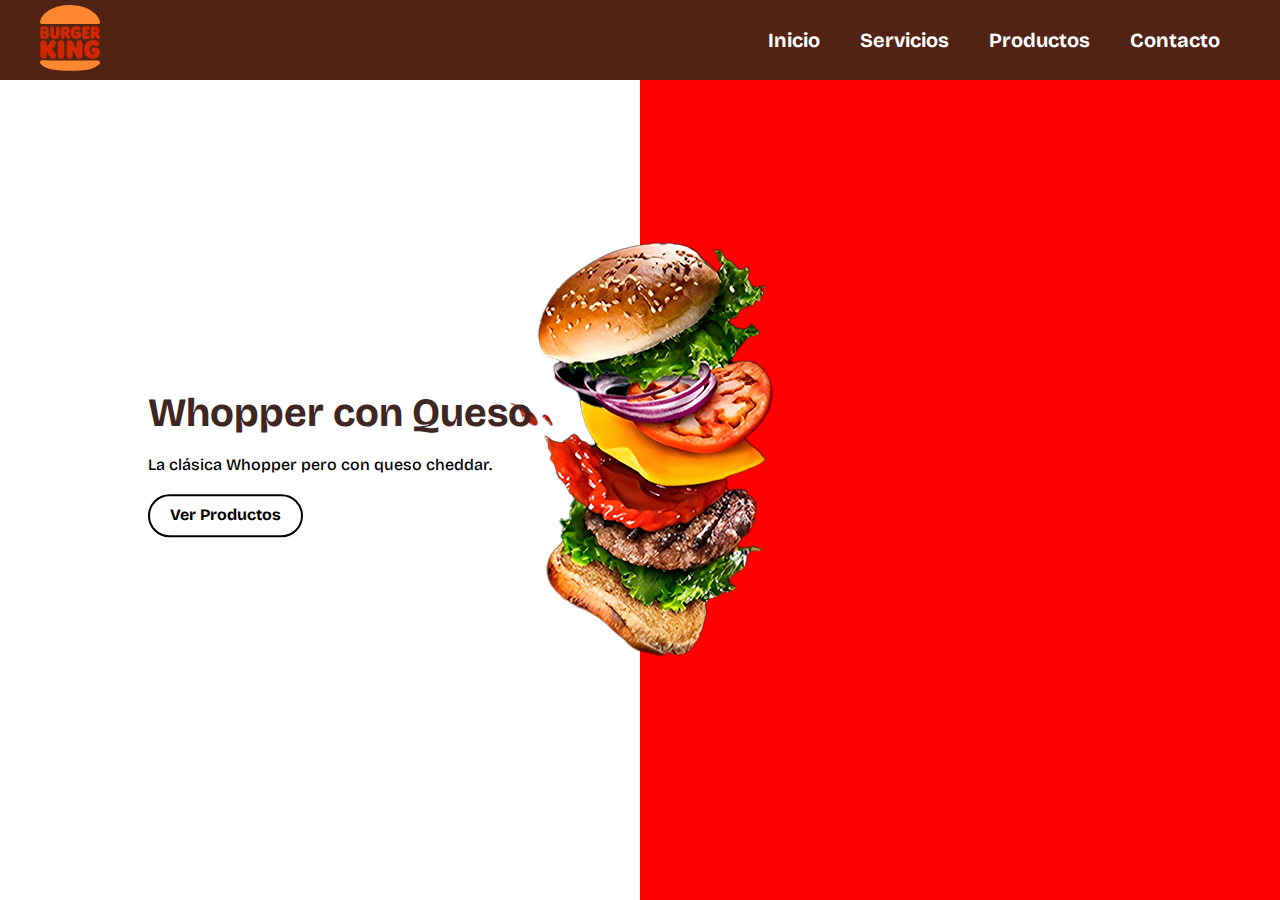
==== commit 0db03af4: "Proyecto practico para Desarrollo I TP2" ====
--- a/index.html
+++ b/index.html
@@ -1,151 +1,31 @@
-<!DOCTYPE html>
-<html lang="en">
-
-<head>
-    <meta charset="UTF-8">
-    <title>Santal</title>
-    <link rel="stylesheet" href="style.css">
-    <link rel="shortcut icon" href="img/coffee-bean.svg" type="imagen/x-icon">
-    <link href="https://fonts.googleapis.com/css2?family=Montserrat:ital,wght@0,100..900;1,100..900&family=Poiret+One&display=swap" rel="stylesheet">
-    <link rel="stylesheet" href="https://cdnjs.cloudflare.com/ajax/libs/font-awesome/6.1.1/css/all.min.css">
-</head>
-
-<body class="container">
-    <nav>
-            <figure><a href="#"><img src="./img/coffee-bean30.png" alt="Santal"></a></figure>
-        <ul class="navbar">
-            <li><a href="#postres">Postres</a></li>
-            <li><a href="#cafe">Cafe de Especialidad</a></li>
-            <li><a href="#nosotros">Nosotros</a></li>
-            <li><a href="#ubicacion">Ubicación</a></li>
-            <li><a href="#trabaja_con_nosotros">Trabaja con nosotros</a></li>
-        </ul>
-    </nav>
-
-    <header id="header">
-        <div id=inicio class="containerxx">
-            <h1>Bienvenidos a Cafeteria Santal</h1>
-            <figure><a href="./img/Santal_Virrey_del_Pino.pdf" class="boton">Ver menú</a></figure> 
-        </div>
-    </header>
-
-    <section id="postres" class="cafeseccion">
-        <h2>POSTRES</h2>
-    <div class="dflex">
-        <article class="card">
-            <img src="./img/Alfajor.jpg" alt="Alfajor">
-            <p>Alfajor sablée dulce de leche (unidad)</p>
-            <p>$1.350,00</p>
-        </article>
-        <article class="card">
-            <img src="./img/Brownie_1.jpg" alt="Brownie">
-            <p>Brownie con chantilly y salsa DDL</p>
-            <p>$3.360,00</p>
-        </article>
-        <article class="card">
-            <img src="./img/Budin_banana.jpg" alt="Budin Banana">
-            <p>Budín banana split  (porción)</p>
-            <p>$2.500,00 (porción)</p>
-        </article>
-        <div class="dflex">
-            <article class="card">
-                <img src="./img/Carrot_Cake.jpg" alt="Carrot Cake">
-                <p>Carrot Cake con frosting de mascarpone</p>
-                <p>$2.500,00</p>
-            </article>
-            <article class="card">
-                <img src="./img/Lime_Pie.jpg" alt="pie de limon">
-                <p>Key Lime Pie  (porción)</p>
-                <p>$3.000,00</p>
-            </article>
-            <article class="card">
-                <img src="./img/Cheesecake.jpg" alt="Cheesecake">
-                <p>NY Style Cheesecake (porción)</p>
-                <p>$3.000,00 (porción)</p>
-            </article>
-        </div>
-    </div>
-    </section>
-
-    <section id="cafe">
-        <div class="containerxx">
-            <h3>CAFETERIA</h3>
-                    <p>¡Ven a nuestra cafetería y comparte momentos inolvidables! Ya sea una cita romántica, una junta con amigos o compartir en familia
-                    O Simplemente un lugar, Donde extraños se convierten en amigos.</p>
-                    <p>Ma a Do de 8 a 20 hs</p>
-                    <p>SIN RESERVAS</p>
-                </div>
-            </div> 
-        </div>
-    </section>
-
-    <section id="nosotros">
-        <article class="containerxx">
-            <h3>ELABORADORES DE CAFÉ</h3>
-            <p> Tostamos nuestro propio café.
-                Lo cuidamos desde la selección de sus granos, hasta la taza, conservando el amor y el respeto que tenemos por lo que hacemos, desde el primer día. Por eso nuestro café es ÚNICO.
-                A través de nuestro proceso exclusivo de tostación, logramos resaltar las notas y características propias de los diferentes granos. Un aroma pleno, con notas de chocolate, pan tostado, miel y caramelo y un sabor con cuerpo, con un toque de frescura, es lo que hace inconfundible a un Café Santal, siempre.
-            </p>
-            <p>   
-                Nuestra Misión:
-                Creamos momentos sabores y proyectos, para una vida mejor.
-            </p>  
-            <p>
-                Nuestra visión:
-                Ser en cada país, ciudad, pueblo o barrio, "El lugar" elegido por su gente.
-            </p>
-        </article>
-    </section> 
-    <section>
-        <div class="carrusel">
-            <article class="proy-carrusel">
-                <figure><img src="./img/variedades_1.jpg" alt="Filtros de cafe" class="a-imagen"></figure>
-            </article>
-
-            <article class="proy-carrusel">
-                <figure><img src="./img/cafe_chica_1.jpg" alt="Chica haciendo cafe" class="a-imagen"></figure>
-            </article>
-
-            <article class="proy-carrusel">
-                <figure><img src="./img/cafe_papel_1.jpg" alt="Filtro de papel para cafe" class="a-imagen"></figure>
-            </article>
-
-            <article class="proy-carrusel">
-                <figure><img src="./img/proceso_cafe.jpg" alt="Cafe" class="a-imagen"></figure>
-            </article>
-        </div>
-    </section>
-
-    <section id="ubicacion">
-        <article class="containerxx">
-            <div class="containerxx">
-                <h3>DIRECCIÓN</h3>
-                <p>Estamos ubicados en: <span>Virrey del Pino 2235, Belgrano | 8 a 22hs</span> </p>
-                <a href="https://www.google.com/maps?q=@-34.5653484,-58.450485" target="_blank"><img src="./img/Ubicacion.jpg" alt="Ubicacion" width="100%" height="100%"></a>
-            </div>
-        </article>
-    </section>
-
-    <section id="trabaja_con_nosotros">
-        <article class="containerxx">
-            <form class="trabaja_con_nosotros">
-                <h2>ENVIANOS TU CV</h2>
-                <input id="cv" type="cv" name="cv" placeholder="CurriculumVitae.pdf" required>
-                <button class="boton" type="submit">Pulsa clic para enviar tu CV</button>
-            </form>
-        </article>
-    </section>
-
-    <footer>
-        <article class="socialnetwork">       
-            <nav class="redes-sociales">
-                <p>Síguenos en nuestras redes Sociales: </p>
-                <ul class="redes-sociales">
-                  <li><a href="https://www.facebook.com/santalcafe/"><i class="fab fa-facebook"></i>  Facebook</a></li>
-                  <li><a href="https://www.instagram.com/santalcafe/"><i class="fab fa-instagram"></i>  Instagram</a></li>
-                </ul>
-            </nav>
-        </article>
-    </footer>
-</body>
-</html>+<!DOCTYPE html>
+<html lang="es">
+<head>
+    <meta charset="UTF-8">
+    <title>Burger King</title>
+    <link rel="stylesheet" href="normalize.css">
+    <link rel="stylesheet" href="styles.css">
+    <link rel="icon" href="favicon.png" type="image/x-icon">
+    <link href="https://fonts.googleapis.com/css2?family=Bricolage+Grotesque:opsz,wght@12..96,200..800&family=Cinzel:wght@400..900&display=swap" rel="stylesheet">
+<body class="home-page">
+    <header class="header"> 
+        <nav>
+            <div class="logo">
+                <img src="logo_burgerKing.svg" alt="Burger King Logo">
+            </div>
+            <ul class="nav-links">
+                    <li><a href="index.html">Inicio</a></li>
+                    <li><a href="servicios.html">Servicios</a></li>
+                    <li><a href="productos.html">Productos</a></li>
+                    <li><a href="contacto.html">Contacto</a></li>
+            </ul>
+        </nav>
+        <section class="product-info">
+            <h1>Whopper con Queso</h1>
+            <p>La clásica Whopper pero con queso cheddar.</p>
+            <a href="productos.html" class="cta-button">Ver Productos</a>
+            <link rel="stylesheet" href="productos.html">
+        </section>
+    </header>
+</body>
+</html>
--- a/styles.css
+++ b/styles.css
@@ -0,0 +1,401 @@
+* {
+box-sizing: border-box;
+margin: 0;
+padding: 0;
+}
+
+body {
+font-family: 'Bricolage Grotesque', sans-serif;
+background: #603813;
+background: -webkit-linear-gradient(to right, #b29f94, #603813);
+background: linear-gradient(to right, #b29f94, #603813);
+height: 100%;
+background-size: cover;
+background-position: center center;
+margin: 0;
+overflow-x: hidden;
+overflow-y: hidden;
+}
+
+html, body, footer {
+margin: 0;
+padding: 0;
+overflow-x: hidden;
+width: 100%;
+height: auto;
+}
+
+.home-page {
+background: linear-gradient(to right, white 50%, red 50%);
+height: 100vh;
+position: relative;
+}
+
+.home-page::before {
+content: ""; 
+position: absolute;
+top: 0;
+left: 0;
+width: 100%;
+height: 100%;
+background-image: url('img/portada_2.png');
+background-size: auto auto; 
+background-position: center center;
+background-repeat: no-repeat; 
+z-index: -1; 
+}
+
+body.servicio {
+height: 100vh;
+display: flex;
+flex-direction: column;
+margin: 0;
+padding: 0;
+}
+
+body.servicio main.container {
+flex: 1;
+}
+
+body.servicio footer {
+text-align: center;
+padding: 20px;
+background-color: #603813;
+color: #fff;
+}
+
+h2, h3 {
+font-weight: bold;
+}
+
+p, span, li, a {
+font-weight: 500; 
+}
+
+.header {
+background-color: #502314;
+padding: 5px 20px; 
+}
+
+.header nav {
+display: flex;
+align-items: center;
+justify-content: space-between;
+max-width: 1200px;
+margin: auto;
+}
+
+.header .nav-links li a:hover{
+color: #FC7D1C;
+}
+    
+.header .nav-links li:hover{
+transform: scale(1.1);
+}
+
+header h1 {
+font-size: 2.5em;
+margin-bottom: 20px;
+color: #3e2723;
+}
+
+.header .nav-links{
+list-style: none;
+}
+
+.header .nav-links li{
+display: inline-block;
+padding: 0 20px;
+}
+
+.header .nav-links a{
+font-size: 700;
+color: white;
+text-decoration: none;
+}
+
+.logo img {
+width: 60px;
+}
+
+.logo {
+margin-right: auto;
+}
+
+.container {
+max-width: 1200px;
+margin: 0 auto;
+padding: 20px;
+text-align: center;
+/* height: 100%; */
+}
+
+.product-info {
+position: absolute;
+width: 100%;
+text-align: left;
+top: 50%;
+left: 10%;
+transform: translateY(-50%);
+padding: 20px;
+width: auto;
+text-align: left;
+}
+
+.services {
+display: flex;
+justify-content: center;
+gap: 20px;
+margin-bottom: 20px;
+}
+
+.services article {
+background: #fff;
+border-radius: 10px;
+padding: 15px;
+box-shadow: 0 4px 6px rgba(0, 0, 0, 0.1);
+}
+
+.services img {
+width: 100px;
+height: auto;
+}
+
+.cta-button {
+display: inline-block;
+margin-top: 20px;
+padding: 10px 20px;
+border: 2px solid #000000;
+text-decoration: none;
+color: #000000;
+font-weight: 700;
+border-radius: 30px; 
+}
+
+
+figcaption {
+font-size: 1.2em;
+margin-top: 10px;
+color: #3e2723;
+}
+
+.nav a {
+margin: 0 15px;
+color: #fff;
+text-decoration: none;
+}
+
+.nav-links li a {
+font-size: 20px;
+color: #ffffff;
+font-weight: 700;
+text-decoration: none;
+}
+
+.nav-links {
+display: flex;
+list-style: none;
+}
+
+.nav-links li {
+padding: 0 20px;
+}
+
+.nav-links li:hover a {
+color: #fff;
+transform: scale(1.1);
+}
+
+.hero-image img {
+width: 100%;
+max-width: 400px;
+}
+
+.menu {
+padding: 40px;
+text-align: center;
+}
+
+.menu h2 {
+margin-bottom: 20px;
+}
+
+.menu-items {
+display: flex;
+justify-content: center;
+flex-wrap: wrap; 
+gap: 20px;  
+padding: 40px 20px;
+}
+
+.menu-item {
+width: calc(33.33% - 20px); 
+text-align: center;
+/* margin: 10px 0; */
+margin: 0;
+}
+
+.menu-item img {
+max-width: 100%;
+height: auto;
+}
+
+.menu-item h3,
+.menu-item p {
+color: #000000;
+}
+
+.subscribe input {
+display: block;
+width: 100%;
+margin-bottom: 10px;
+}
+
+.subscribe button {
+display: block;
+width: 100%; 
+}
+
+.subscribe button {
+display: block;
+width: 50%; 
+margin: 0 auto;
+background-color: #ff0000;
+color: #ffffff;
+border: none;
+border-radius: 30px;
+padding: 10px 30px;
+font-weight: bold;
+cursor: pointer;
+text-align: center;
+}
+
+.subscribe button a {
+color: #ffffff;
+text-decoration: none
+}
+
+.location-subscribe {
+display: flex;
+justify-content: space-between;
+width: 100%;
+margin-bottom: 20px;
+}
+
+.location, .subscribe {
+flex: 1;
+text-align: center;
+margin: 0 20px;
+}
+
+.video {
+display: flex;
+justify-content: center;
+align-items: center;
+text-align: center;
+margin: 10px 0;
+}
+
+.video iframe {
+max-width: 100%;
+}
+
+.menu-item a {
+text-decoration: none;
+color: inherit;
+}
+
+a {
+text-decoration: none;
+}
+
+.combos-section {
+display: flex;
+margin: 0;
+justify-content: space-between;
+padding: 0;
+width: 100vw;   /* 96vw */
+min-height: 40vh;
+}
+
+.combo {
+width: 100%;
+flex: 1;
+padding: 20px;
+color: black;
+display: flex;
+justify-content: space-evenly;
+align-items: center;
+margin: 0;
+}
+    
+.combo img {
+width: 100px;
+height: auto;
+margin-right: 10px;
+}
+    
+.combo h3 {
+font-size: 1.5em;
+margin-bottom: 10px;
+text-align: left;
+}
+    
+.combo-btn {
+padding: 8px 16px;
+background-color: #fff;
+color: #000;
+border: none;
+border-radius: 5px;
+cursor: pointer;
+text-align: left;
+font-weight: bold;
+width: fit-content;
+text-decoration: none;
+border-radius: 30px;
+}
+    
+.combo-btn:hover {
+background-color: #ddd;
+}
+
+.social-icons {
+display: flex;
+justify-content: center;
+gap: 20px;
+width: 100%; 
+margin: 0;
+padding: 0;
+}
+
+.social-icons a {
+color: white;
+font-size: 30px;
+text-decoration: none;
+transition: transform 0.3s ease; 
+}
+
+.social-icons a:hover {
+transform: scale(1.2);
+}
+
+.social-icons i {
+transition: color 0.3s ease;
+}
+
+.social-icons a:hover i {
+color: #FC7D1C;
+}
+
+footer {
+background-color: #603813;
+color: white;
+padding: 20px 0;
+text-align: center;
+width: 100%; 
+box-sizing: border-box;
+position: relative;
+bottom: 0;
+margin: 0;
+}
+
